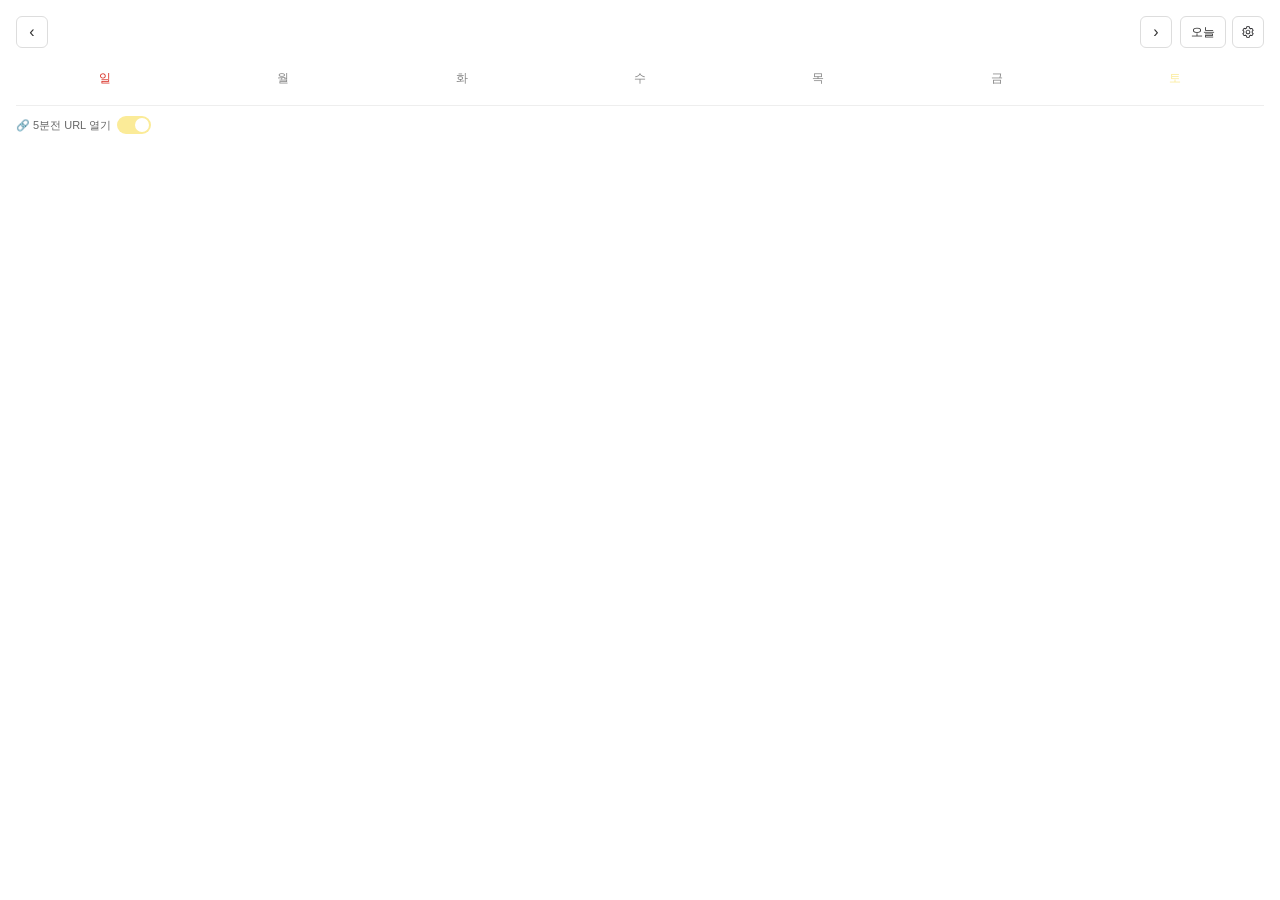
==== calendar/index.html @ 41535fd4 "메모탭 추가" ====
<!DOCTYPE html>
<html lang="ko">

<head>
  <meta charset="UTF-8">
  <meta name="viewport" content="width=device-width, initial-scale=1.0">
  <title>Calendar</title>
  <link rel="stylesheet" href="calendar.css">
</head>

<body>
  <div class="cal">
    <div class="cal__header">
      <button class="cal__btn" id="btnPrev">‹</button>
      <span class="cal__title" id="calTitle"></span>
      <button class="cal__btn" id="btnNext">›</button>
      <button class="cal__btn cal__btn--today" id="btnToday">오늘</button>
      <button class="cal__btn cal__btn--subs" id="btnSubs" title="캘린더 구독 관리">
        <img src="../assets/settings.svg" width="14" height="14">
      </button>
    </div>

    <!-- iCal 구독 관리 패널 -->
    <div class="subs-panel" id="subsPanel" style="display:none;">
      <div class="subs-panel__header">
        <span class="subs-panel__title">iCal 캘린더 구독</span>
      </div>
      <ul class="subs-list" id="subsList"></ul>
      <div class="subs-add">
        <input type="url" class="subs-add__input" id="subsUrlInput" placeholder="iCal URL (https://...)">
        <button class="subs-add__btn" id="subsAddBtn">추가</button>
      </div>
      <div class="subs-status" id="subsStatus"></div>
    </div>

    <table class="cal__table">
      <thead>
        <tr>
          <th class="sun">일</th>
          <th>월</th>
          <th>화</th>
          <th>수</th>
          <th>목</th>
          <th>금</th>
          <th class="sat">토</th>
        </tr>
      </thead>
      <tbody id="calBody"></tbody>
    </table>
  </div>

  <!-- 알림 설정 -->
  <div class="cal-settings">
    <div class="cal-settings__row">
      <span class="cal-settings__label">🔗 5분전 URL 열기</span>
      <label class="toggle">
        <input type="checkbox" id="toggleUrl" checked>
        <span class="toggle__slider"></span>
      </label>
    </div>
  </div>

  <!-- 알림 팝업 -->
  <div class="notify-popup" id="notifyPopup" style="display:none;">
    <div class="notify-popup__icon">🔔</div>
    <div class="notify-popup__body">
      <div class="notify-popup__title" id="notifyTitle"></div>
      <div class="notify-popup__time" id="notifyTime"></div>
    </div>
    <button class="notify-popup__close" id="notifyClose">확인</button>
  </div>

  <!-- 일정 패널 -->
  <div class="evt-panel" id="evtPanel" style="display:none;">
    <div class="evt-panel__header">
      <span class="evt-panel__date" id="evtPanelDate"></span>
      <button class="evt-panel__add" id="evtAddBtn" title="일정 추가">+</button>
    </div>
    <ul class="evt-list" id="evtList"></ul>
    <div class="evt-empty" id="evtEmpty">일정이 없습니다.</div>
  </div>

  <!-- 수동 일정 폼 -->
  <div class="evt-form-overlay" id="evtFormOverlay" style="display:none;">
    <div class="evt-form" id="evtForm">
      <div class="evt-form__header">
        <span class="evt-form__title" id="evtFormTitle">일정 추가</span>
        <button class="evt-form__close" id="evtFormClose">×</button>
      </div>
      <div class="evt-form__body">
        <label class="evt-form__label">이름</label>
        <input type="text" class="evt-form__input" id="evtName" placeholder="일정 이름">

        <label class="evt-form__label">일자</label>
        <input type="date" class="evt-form__input" id="evtDate">

        <label class="evt-form__label">시간</label>
        <input type="time" class="evt-form__input" id="evtTime">

        <label class="evt-form__label">메모</label>
        <textarea class="evt-form__textarea" id="evtMemo" rows="3" placeholder="메모"></textarea>

        <label class="evt-form__label">URL</label>
        <input type="url" class="evt-form__input" id="evtUrl" placeholder="https://...">
        <span class="evt-form__hint">설정한 시간에 이 URL을 자동으로 엽니다.</span>

        <div class="evt-form__notify-row">
          <span class="evt-form__label">🔔 5분 전 알림</span>
          <label class="toggle">
            <input type="checkbox" id="evtNotify" checked>
            <span class="toggle__slider"></span>
          </label>
        </div>
      </div>
      <div class="evt-form__footer">
        <button class="evt-form__btn evt-form__btn--delete" id="evtDeleteBtn" style="display:none;">삭제</button>
        <button class="evt-form__btn evt-form__btn--save" id="evtSaveBtn">저장</button>
      </div>
    </div>
  </div>

  <!-- iCal 이벤트 상세 (메모 & URL 어노테이션) -->
  <div class="evt-form-overlay" id="icalDetailOverlay" style="display:none;">
    <div class="evt-form" id="icalDetailForm">
      <div class="evt-form__header">
        <span class="evt-form__title" id="icalDetailTitle">iCal 일정</span>
        <button class="evt-form__close" id="icalDetailClose">×</button>
      </div>
      <div class="evt-form__body">
        <div class="ical-detail__info" id="icalDetailInfo"></div>

        <label class="evt-form__label">메모</label>
        <textarea class="evt-form__textarea" id="icalDetailMemo" rows="3" placeholder="메모 추가"></textarea>

        <label class="evt-form__label">URL</label>
        <input type="url" class="evt-form__input" id="icalDetailUrl" placeholder="https://...">
        <span class="evt-form__hint">설정한 시간에 이 URL을 자동으로 엽니다.</span>

        <div class="evt-form__notify-row">
          <span class="evt-form__label">🔔 5분 전 알림</span>
          <label class="toggle">
            <input type="checkbox" id="icalDetailNotify" checked>
            <span class="toggle__slider"></span>
          </label>
        </div>
      </div>
      <div class="evt-form__footer">
        <button class="evt-form__btn evt-form__btn--save" id="icalDetailSave">저장</button>
      </div>
    </div>
  </div>

  <script src="../theme.js"></script>
  <script src="icalParser.js"></script>
  <script src="calendarData.js"></script>
  <script src="calendar.js"></script>
  <script>
    window.addEventListener(`dragover`, (evt = event) => {
      evt.preventDefault();
      evt.dataTransfer.effectAllowed = `none`;
      evt.dataTransfer.dropEffect = `none`;
    }, false);

    window.addEventListener(`drop`, (evt = event) => {
      evt.preventDefault();
      evt.dataTransfer.effectAllowed = `none`;
      evt.dataTransfer.dropEffect = `none`;
    }, false)
  </script>
</body>

</html>
---- calendar/calendar.css ----
* {
  margin: 0;
  padding: 0;
  box-sizing: border-box;
}

body {
  font-family: Paperozi, -apple-system, BlinkMacSystemFont, 'Segoe UI', Roboto, sans-serif;
  font-size: 14px;
  color: var(--color-text);
  background-color: var(--color-bg);
  padding: 16px;
  height: 100vh;
}

/* ════════════ 달력 헤더 ════════════ */
.cal__header {
  display: flex;
  align-items: center;
  gap: 4px;
  margin-bottom: 16px;
}

.cal__title {
  flex: 1;
  text-align: center;
  font-size: 15px;
  font-weight: 600;
}

.cal__btn {
  border: 1px solid #ddd;
  background: #fff;
  color: #333;
  width: 32px;
  height: 32px;
  border-radius: 6px;
  font-size: 16px;
  cursor: pointer;
  display: flex;
  align-items: center;
  justify-content: center;
  transition: all 0.15s;
}

.cal__btn:hover {
  background-color: #f5f7fa;
  border-color: #bbb;
}

.cal__btn--today {
  width: auto;
  padding: 0 10px;
  font-size: 12px;
  margin-left: 4px;
}

.cal__btn--subs {
  margin-left: 2px;
}

/* ════════════ 구독 관리 패널 ════════════ */
.subs-panel {
  border: 1px solid #e0e0e0;
  border-radius: 8px;
  padding: 12px;
  margin-bottom: 16px;
  background-color: #fafafa;
}

.subs-panel__header {
  margin-bottom: 10px;
}

.subs-panel__title {
  font-size: 13px;
  font-weight: 600;
  color: #444;
}

.subs-list {
  list-style: none;
  margin-bottom: 10px;
}

.subs-empty {
  font-size: 12px;
  color: #aaa;
  text-align: center;
  padding: 8px 0;
}

.subs-item {
  display: flex;
  align-items: center;
  gap: 8px;
  padding: 6px 4px;
  border-radius: 4px;
  transition: background-color 0.15s;
}

.subs-item:hover {
  background-color: #f0f0f0;
}

.subs-item__color {
  width: 18px;
  height: 18px;
  border: none;
  border-radius: 50%;
  padding: 0;
  cursor: pointer;
  background: none;
  flex-shrink: 0;
  outline: none;
  -webkit-appearance: none;
  appearance: none;
  overflow: hidden;
}

.subs-item__color::-webkit-color-swatch-wrapper {
  padding: 0;
  border-radius: 50%;
}

.subs-item__color::-webkit-color-swatch {
  border: none;
  border-radius: 50%;
}

.subs-item__info {
  flex: 1;
  min-width: 0;
  display: flex;
  flex-direction: column;
  gap: 2px;
}

.subs-item__name {
  font-size: 13px;
  color: #333;
  overflow: hidden;
  text-overflow: ellipsis;
  white-space: nowrap;
}

.subs-item__url {
  font-size: 10px;
  color: #aaa;
  overflow: hidden;
  text-overflow: ellipsis;
  white-space: nowrap;
}

.subs-item__btn {
  width: 24px;
  height: 24px;
  border: none;
  background: none;
  color: #999;
  cursor: pointer;
  display: flex;
  align-items: center;
  justify-content: center;
  border-radius: 4px;
  flex-shrink: 0;
  transition: all 0.15s;
}

.subs-item__btn:hover {
  background-color: #e0e0e0;
  color: #555;
}

.subs-item__btn--delete {
  font-size: 16px;
  font-weight: 600;
}

.subs-item__btn--delete:hover {
  color: #d93025;
  background-color: #fce8e6;
}

.subs-add {
  display: flex;
  gap: 6px;
}

.subs-add__input {
  flex: 1;
  padding: 6px 10px;
  border: 1px solid #ddd;
  border-radius: 6px;
  font-size: 12px;
  outline: none;
  transition: border-color 0.15s;
}

.subs-add__input:focus {
  border-color: var(--color-primary);
}

.subs-add__btn {
  padding: 6px 12px;
  border: none;
  border-radius: 6px;
  background-color: var(--color-primary);
  color: #fff;
  font-size: 12px;
  font-weight: 500;
  cursor: pointer;
  white-space: nowrap;
  transition: background-color 0.15s;
}

.subs-add__btn:hover {
  background-color: var(--color-primary-hover);
}

.subs-add__btn:disabled {
  opacity: 0.6;
  cursor: not-allowed;
}

.subs-status {
  font-size: 11px;
  color: #888;
  margin-top: 6px;
  min-height: 16px;
}

.subs-status--success {
  color: #34a853;
}

.subs-status--error {
  color: #d93025;
}


/* ════════════ 달력 테이블 ════════════ */
.cal__table {
  width: 100%;
  border-collapse: collapse;
  table-layout: fixed;
}

.cal__table th {
  font-size: 12px;
  font-weight: 500;
  color: #888;
  padding: 6px 0;
  text-align: center;
}

.cal__table th.sun {
  color: #d93025;
}

.cal__table th.sat {
  color: var(--color-primary);
}

.cal__table td {
  text-align: center;
  padding: 2px;
  vertical-align: top;
  cursor: pointer;
  position: relative;
}

.cal__table td:hover {
  background-color: color-mix(in srgb, var(--color-primary) 60%, transparent);
  border-radius: 4px;
}

.cal__day {
  display: flex;
  align-items: center;
  justify-content: center;
  width: 32px;
  height: 32px;
  margin: 0 auto;
  border-radius: 50%;
  font-size: 13px;
  transition: all 0.15s;
}

.cal__day--other {
  color: #ccc;
}

.cal__day--today {
  background-color: var(--color-primary);
  color: var(--color-primary-text) !important;
  font-weight: 700;
}

.cal__day--today:hover {
  background-color: var(--color-primary);
}

.cal__day--selected:not(.cal__day--today) {
  background-color: color-mix(in srgb, var(--color-primary) 60%, transparent);
  font-weight: 600;
}

.cal__day--sun {
  color: #d93025;
}

.cal__day--sat {
  color: var(--color-primary);
}

.cal__day--other.cal__day--sun,
.cal__day--other.cal__day--sat {
  color: #ccc;
}

/* 일정 표시 점 (여러 개 나란히) */
.cal__dots {
  display: flex;
  justify-content: center;
  gap: 2px;
  margin-top: 1px;
  min-height: 6px;
}

.cal__dot {
  display: block;
  width: 5px;
  height: 5px;
  border-radius: 50%;
  flex-shrink: 0;
}


/* ════════════ 알림 설정 토글 ════════════ */
.cal-settings {
  display: flex;
  gap: 12px;
  padding: 10px 0;
  border-top: 1px solid #eee;
  margin-top: 12px;
}

.cal-settings__row {
  display: flex;
  align-items: center;
  gap: 6px;
  flex: 1;
}

.cal-settings__label {
  font-size: 11px;
  color: #666;
  white-space: nowrap;
}

/* 토글 스위치 */
.toggle {
  position: relative;
  display: inline-block;
  width: 34px;
  height: 18px;
  flex-shrink: 0;
}

.toggle input {
  opacity: 0;
  width: 0;
  height: 0;
}

.toggle__slider {
  position: absolute;
  cursor: pointer;
  top: 0;
  left: 0;
  right: 0;
  bottom: 0;
  background-color: #ccc;
  border-radius: 18px;
  transition: all 0.2s;
}

.toggle__slider::before {
  content: '';
  position: absolute;
  width: 14px;
  height: 14px;
  left: 2px;
  bottom: 2px;
  background-color: #fff;
  border-radius: 50%;
  transition: all 0.2s;
}

.toggle input:checked+.toggle__slider {
  background-color: var(--color-primary);
}

.toggle input:checked+.toggle__slider::before {
  transform: translateX(16px);
}


/* ════════════ 알림 팝업 ════════════ */
.notify-popup {
  position: fixed;
  top: 0;
  left: 0;
  right: 0;
  z-index: 200;
  display: flex;
  align-items: center;
  gap: 10px;
  padding: 12px 14px;
  background: #fff;
  border-bottom: 2px solid var(--color-primary);
  box-shadow: 0 4px 16px rgba(0, 0, 0, 0.12);
  animation: notifySlideIn 0.3s ease-out;
}

@keyframes notifySlideIn {
  from {
    transform: translateY(-100%);
    opacity: 0;
  }

  to {
    transform: translateY(0);
    opacity: 1;
  }
}

.notify-popup__icon {
  font-size: 20px;
  flex-shrink: 0;
}

.notify-popup__body {
  flex: 1;
  min-width: 0;
}

.notify-popup__title {
  font-size: 13px;
  font-weight: 600;
  color: #333;
  overflow: hidden;
  text-overflow: ellipsis;
  white-space: nowrap;
}

.notify-popup__time {
  font-size: 11px;
  color: #888;
  margin-top: 2px;
}

.notify-popup__close {
  padding: 4px 12px;
  border: 1px solid #ddd;
  background: #fff;
  color: #333;
  font-size: 12px;
  border-radius: 4px;
  cursor: pointer;
  flex-shrink: 0;
  transition: all 0.15s;
}

.notify-popup__close:hover {
  background-color: #f5f7fa;
  border-color: #bbb;
}


/* ════════════ 일정 패널 ════════════ */
.evt-panel {
  margin-top: 16px;
  border-top: 1px solid #e0e0e0;
  padding-top: 12px;
}

.evt-panel__header {
  display: flex;
  align-items: center;
  justify-content: space-between;
  margin-bottom: 10px;
}

.evt-panel__date {
  font-size: 14px;
  font-weight: 600;
  color: #333;
}

.evt-panel__add {
  width: 28px;
  height: 28px;
  border: 1px solid #ddd;
  background: #fff;
  color: var(--color-primary);
  font-size: 18px;
  font-weight: 600;
  border-radius: 6px;
  cursor: pointer;
  display: flex;
  align-items: center;
  justify-content: center;
  transition: all 0.15s;
}

.evt-panel__add:hover {
  background-color: #e8f0fe;
  border-color: var(--color-primary);
}

/* 일정 목록 */
.evt-list {
  list-style: none;
}

.evt-item {
  display: flex;
  align-items: center;
  gap: 8px;
  padding: 8px 10px;
  border-radius: 6px;
  cursor: pointer;
  transition: background-color 0.15s;
}

.evt-item:hover {
  background-color: #f5f7fa;
}

.evt-item__dot {
  width: 8px;
  height: 8px;
  border-radius: 50%;
  flex-shrink: 0;
}

.evt-item__time {
  font-size: 12px;
  color: #888;
  min-width: 36px;
  flex-shrink: 0;
}

.evt-item__name {
  font-size: 13px;
  color: #333;
  flex: 1;
  overflow: hidden;
  text-overflow: ellipsis;
  white-space: nowrap;
}

.evt-item__url-icon,
.evt-item__memo-icon {
  font-size: 11px;
  flex-shrink: 0;
}

.evt-empty {
  font-size: 13px;
  color: #aaa;
  text-align: center;
  padding: 16px 0;
}


/* ════════════ 폼 오버레이 (공통) ════════════ */
.evt-form-overlay {
  position: fixed;
  top: 0;
  left: 0;
  right: 0;
  bottom: 0;
  background-color: rgba(0, 0, 0, 0.3);
  display: flex;
  align-items: center;
  justify-content: center;
  z-index: 100;
  padding: 16px;
}

.evt-form {
  background: #fff;
  border-radius: 12px;
  width: 100%;
  max-width: 340px;
  box-shadow: 0 4px 24px rgba(0, 0, 0, 0.15);
  overflow: hidden;
  max-height: 90vh;
  overflow-y: auto;
}

.evt-form__header {
  display: flex;
  align-items: center;
  justify-content: space-between;
  padding: 14px 16px;
  border-bottom: 1px solid #eee;
}

.evt-form__title {
  font-size: 15px;
  font-weight: 600;
  color: #333;
  flex: 1;
  overflow: hidden;
  text-overflow: ellipsis;
  white-space: nowrap;
  margin-right: 8px;
}

.evt-form__close {
  width: 28px;
  height: 28px;
  border: none;
  background: none;
  font-size: 20px;
  color: #999;
  cursor: pointer;
  display: flex;
  align-items: center;
  justify-content: center;
  border-radius: 4px;
  flex-shrink: 0;
  transition: all 0.15s;
}

.evt-form__close:hover {
  background-color: #f0f0f0;
  color: #333;
}

.evt-form__body {
  padding: 16px;
  display: flex;
  flex-direction: column;
  gap: 6px;
}

.evt-form__label {
  font-size: 12px;
  font-weight: 500;
  color: #666;
  margin-top: 4px;
}

.evt-form__input,
.evt-form__textarea {
  width: 100%;
  padding: 8px 10px;
  border: 1px solid #ddd;
  border-radius: 6px;
  font-size: 13px;
  color: #333;
  font-family: inherit;
  transition: border-color 0.15s;
  outline: none;
}

.evt-form__input:focus,
.evt-form__textarea:focus {
  border-color: var(--color-primary);
}

.evt-form__textarea {
  resize: vertical;
  min-height: 60px;
}

.evt-form__hint {
  font-size: 11px;
  color: #aaa;
  margin-top: -2px;
}

.evt-form__notify-row {
  display: flex;
  align-items: center;
  justify-content: space-between;
  margin-top: 6px;
}

.evt-form__footer {
  display: flex;
  align-items: center;
  justify-content: flex-end;
  gap: 8px;
  padding: 12px 16px;
  border-top: 1px solid #eee;
}

.evt-form__btn {
  padding: 8px 16px;
  border: none;
  border-radius: 6px;
  font-size: 13px;
  font-weight: 500;
  cursor: pointer;
  transition: all 0.15s;
  display: inline-flex;
  align-items: center;
  justify-content: center;
}

.evt-form__btn--save {
  background-color: var(--color-primary);
  color: #fff;
}

.evt-form__btn--save:hover {
  background-color: var(--color-primary-hover);
}

.evt-form__btn--delete {
  background-color: #fff;
  color: #d93025;
  border: 1px solid #d93025;
  margin-right: auto;
}

.evt-form__btn--delete:hover {
  background-color: #fce8e6;
}


/* ════════════ iCal 상세 정보 ════════════ */
.ical-detail__info {
  background-color: #f8f9fa;
  border-radius: 8px;
  padding: 10px 12px;
  margin-bottom: 4px;
}

.ical-detail__row {
  display: flex;
  gap: 8px;
  padding: 3px 0;
  font-size: 12px;
  color: #555;
  line-height: 1.5;
}

.ical-detail__label {
  color: #888;
  min-width: 40px;
  flex-shrink: 0;
  font-weight: 500;
}

.ical-detail__cal {
  display: inline-flex;
  align-items: center;
  gap: 4px;
}

.ical-detail__cal-dot {
  width: 8px;
  height: 8px;
  border-radius: 50%;
  display: inline-block;
}
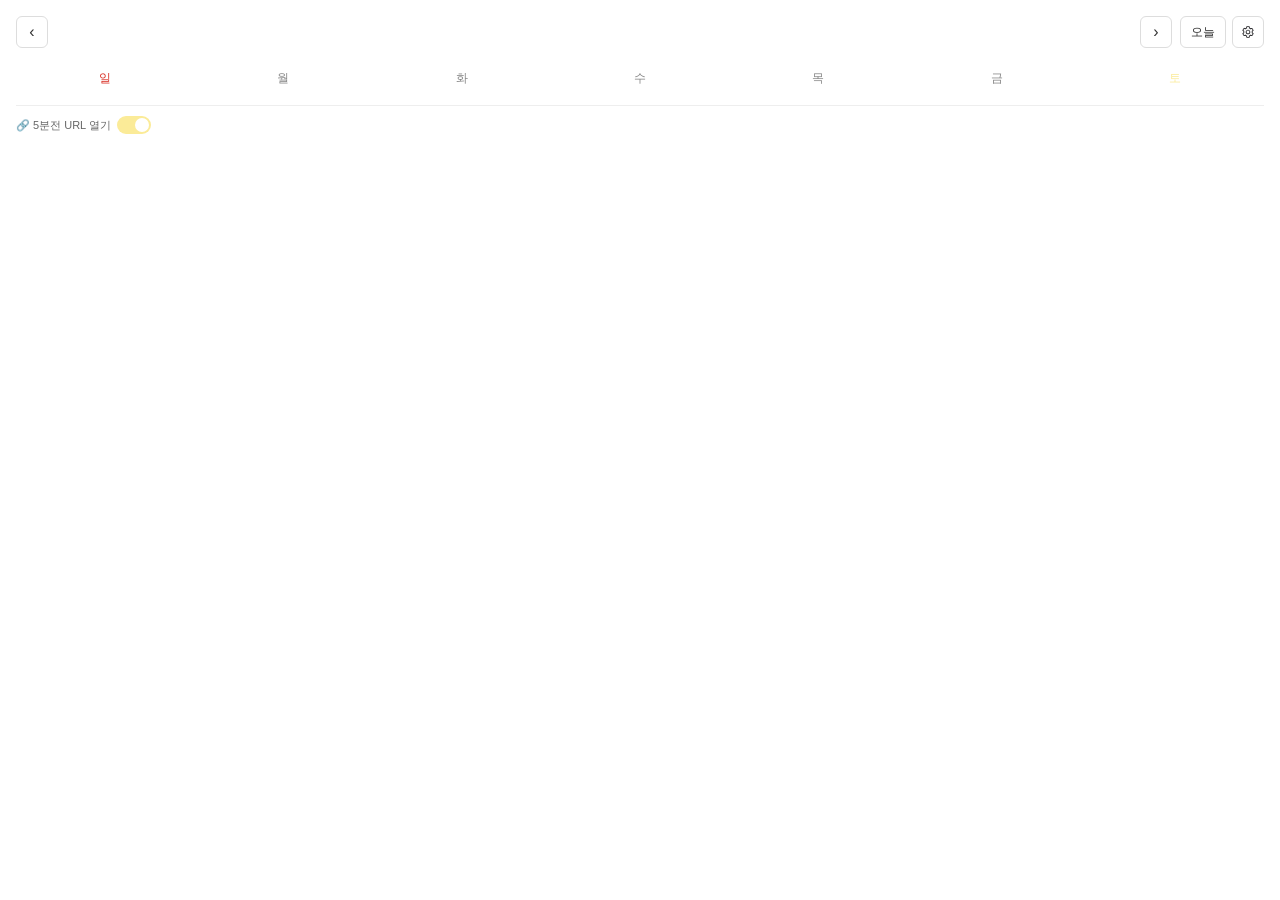
==== commit 5f7ac336: "버그제거" ====
--- a/calendar/index.html
+++ b/calendar/index.html
@@ -58,16 +58,6 @@
         <span class="toggle__slider"></span>
       </label>
     </div>
-  </div>
-
-  <!-- 알림 팝업 -->
-  <div class="notify-popup" id="notifyPopup" style="display:none;">
-    <div class="notify-popup__icon">🔔</div>
-    <div class="notify-popup__body">
-      <div class="notify-popup__title" id="notifyTitle"></div>
-      <div class="notify-popup__time" id="notifyTime"></div>
-    </div>
-    <button class="notify-popup__close" id="notifyClose">확인</button>
   </div>
 
   <!-- 일정 패널 -->
@@ -154,19 +144,7 @@
   <script src="icalParser.js"></script>
   <script src="calendarData.js"></script>
   <script src="calendar.js"></script>
-  <script>
-    window.addEventListener(`dragover`, (evt = event) => {
-      evt.preventDefault();
-      evt.dataTransfer.effectAllowed = `none`;
-      evt.dataTransfer.dropEffect = `none`;
-    }, false);
-
-    window.addEventListener(`drop`, (evt = event) => {
-      evt.preventDefault();
-      evt.dataTransfer.effectAllowed = `none`;
-      evt.dataTransfer.dropEffect = `none`;
-    }, false)
-  </script>
+  <script src="../nodrop.js"></script>
 </body>
 
 </html>
--- a/calendar/calendar.css
+++ b/calendar/calendar.css
@@ -11,6 +11,22 @@
   background-color: var(--color-bg);
   padding: 16px;
   height: 100vh;
+}
+
+/* 스크롤바 전체 */
+::-webkit-scrollbar {
+  width: 8px;
+}
+
+/* 스크롤바 배경 */
+::-webkit-scrollbar-track {
+  background: var(--color-bg);
+}
+
+/* 스크롤바 막대 */
+::-webkit-scrollbar-thumb {
+  background: var(--color-primary);
+  border-radius: 4px;
 }
 
 /* ════════════ 달력 헤더 ════════════ */
@@ -66,6 +82,9 @@
   padding: 12px;
   margin-bottom: 16px;
   background-color: #fafafa;
+  position: absolute;
+  width: 90%;
+  z-index: 99;
 }
 
 .subs-panel__header {
@@ -292,14 +311,11 @@
 }
 
 .cal__day--today {
-  background-color: var(--color-primary);
-  color: var(--color-primary-text) !important;
+  background-color: var(--color-primary-text);
+  color: var(--color-primary) !important;
   font-weight: 700;
 }
 
-.cal__day--today:hover {
-  background-color: var(--color-primary);
-}
 
 .cal__day--selected:not(.cal__day--today) {
   background-color: color-mix(in srgb, var(--color-primary) 60%, transparent);
@@ -407,78 +423,6 @@
 }
 
 
-/* ════════════ 알림 팝업 ════════════ */
-.notify-popup {
-  position: fixed;
-  top: 0;
-  left: 0;
-  right: 0;
-  z-index: 200;
-  display: flex;
-  align-items: center;
-  gap: 10px;
-  padding: 12px 14px;
-  background: #fff;
-  border-bottom: 2px solid var(--color-primary);
-  box-shadow: 0 4px 16px rgba(0, 0, 0, 0.12);
-  animation: notifySlideIn 0.3s ease-out;
-}
-
-@keyframes notifySlideIn {
-  from {
-    transform: translateY(-100%);
-    opacity: 0;
-  }
-
-  to {
-    transform: translateY(0);
-    opacity: 1;
-  }
-}
-
-.notify-popup__icon {
-  font-size: 20px;
-  flex-shrink: 0;
-}
-
-.notify-popup__body {
-  flex: 1;
-  min-width: 0;
-}
-
-.notify-popup__title {
-  font-size: 13px;
-  font-weight: 600;
-  color: #333;
-  overflow: hidden;
-  text-overflow: ellipsis;
-  white-space: nowrap;
-}
-
-.notify-popup__time {
-  font-size: 11px;
-  color: #888;
-  margin-top: 2px;
-}
-
-.notify-popup__close {
-  padding: 4px 12px;
-  border: 1px solid #ddd;
-  background: #fff;
-  color: #333;
-  font-size: 12px;
-  border-radius: 4px;
-  cursor: pointer;
-  flex-shrink: 0;
-  transition: all 0.15s;
-}
-
-.notify-popup__close:hover {
-  background-color: #f5f7fa;
-  border-color: #bbb;
-}
-
-
 /* ════════════ 일정 패널 ════════════ */
 .evt-panel {
   margin-top: 16px;
@@ -523,6 +467,8 @@
 /* 일정 목록 */
 .evt-list {
   list-style: none;
+  height: calc(100vh - 415px);
+  overflow: auto;
 }
 
 .evt-item {
@@ -553,10 +499,35 @@
   flex-shrink: 0;
 }
 
+.evt-item__body {
+  flex: 1;
+  min-width: 0;
+  display: flex;
+  flex-direction: column;
+  gap: 2px;
+}
+
+.evt-item__name-row {
+  display: flex;
+  align-items: center;
+  gap: 4px;
+  min-width: 0;
+}
+
 .evt-item__name {
-  font-size: 13px;
-  color: #333;
+  font-size: 16px;
+  font-weight: 600;
+  color: var(--color-text);
   flex: 1;
+  overflow: hidden;
+  text-overflow: ellipsis;
+  white-space: nowrap;
+}
+
+.evt-item__memo {
+  font-size: 12px;
+  color: var(--color-text);
+  opacity: 0.4;
   overflow: hidden;
   text-overflow: ellipsis;
   white-space: nowrap;
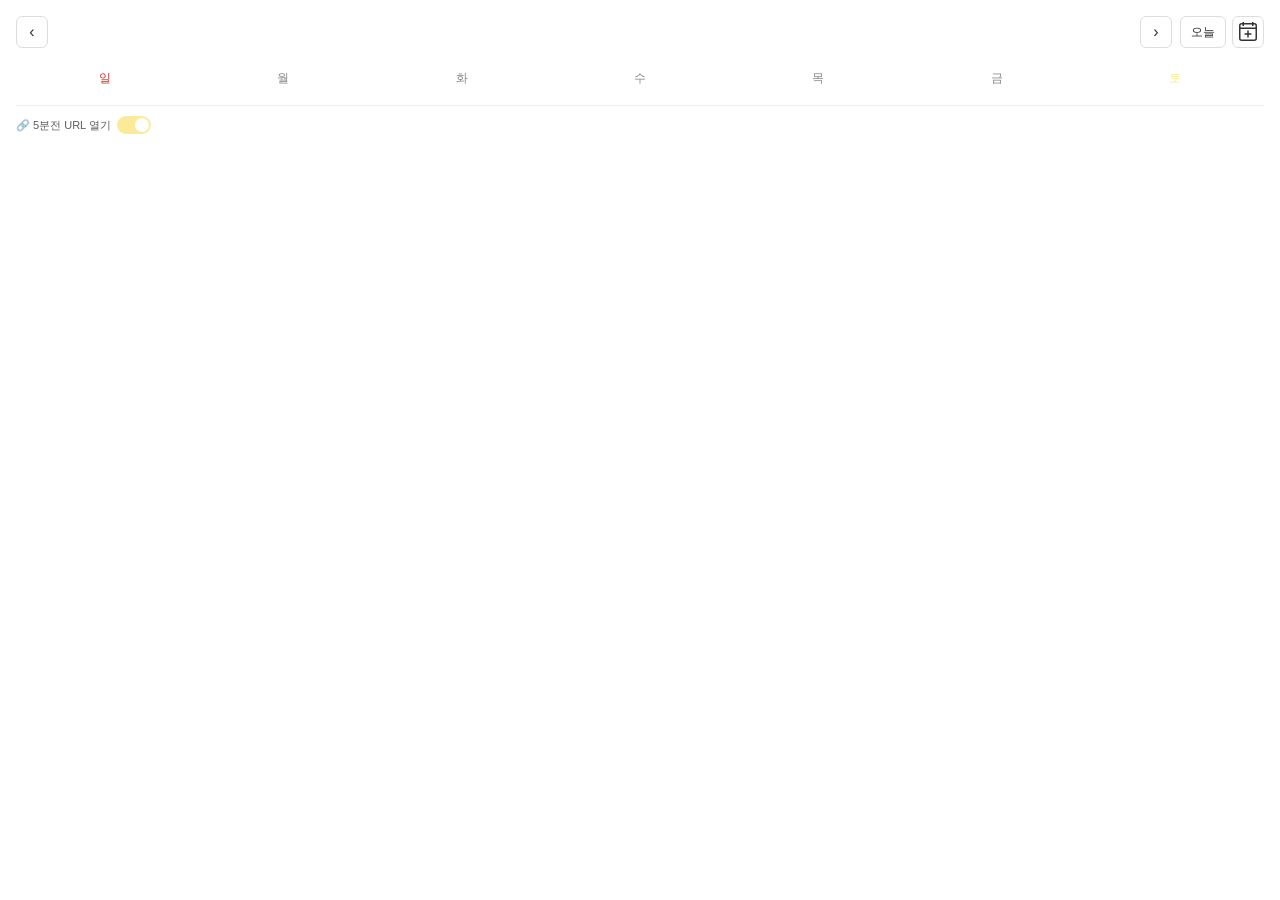
==== commit a2ba043a: "timePicker, datePicker" ====
--- a/calendar/index.html
+++ b/calendar/index.html
@@ -16,7 +16,12 @@
       <button class="cal__btn" id="btnNext">›</button>
       <button class="cal__btn cal__btn--today" id="btnToday">오늘</button>
       <button class="cal__btn cal__btn--subs" id="btnSubs" title="캘린더 구독 관리">
-        <img src="../assets/settings.svg" width="14" height="14">
+        <svg width="24" height="24" fill="none" xmlns="http://www.w3.org/2000/svg">
+          <path fill-rule="evenodd" clip-rule="evenodd"
+            d="M17.5 3h.75A2.755 2.755 0 0 1 21 5.75v12.5A2.755 2.755 0 0 1 18.25 21H5.75A2.755 2.755 0 0 1 3 18.25V5.75A2.755 2.755 0 0 1 5.75 3h.75V2H8v1h8V2h1.5v1Zm-11 1.5h-.75c-.69 0-1.25.56-1.25 1.25v1.745h15V5.75c0-.69-.56-1.25-1.25-1.25h-.75V6H16V4.5H8V6H6.5V4.5Zm-.75 15h12.5c.69 0 1.25-.56 1.25-1.25V8.995h-15v9.255c0 .69.56 1.25 1.25 1.25Zm5.5-9h1.5v2.75h2.75v1.5h-2.75v2.75h-1.5v-2.75H8.5v-1.5h2.75V10.5Z"
+            fill="currentColor" />
+        </svg>
+        <!-- <img src="../assets/settings.svg" width="14" height="14"> -->
       </button>
     </div>
 
@@ -82,17 +87,87 @@
         <input type="text" class="evt-form__input" id="evtName" placeholder="일정 이름">
 
         <label class="evt-form__label">일자</label>
-        <input type="date" class="evt-form__input" id="evtDate">
+        <div class="dp" id="dp">
+          <div class="dp__field">
+            <input type="text" class="evt-form__input dp__input" id="evtDate" placeholder="YYYY-MM-DD"
+              autocomplete="off" maxlength="10">
+            <button class="dp__toggle" id="dpToggle" type="button" tabindex="-1">
+              <svg width="15" height="15" viewBox="0 0 24 24" fill="none" stroke="currentColor" stroke-width="2"
+                stroke-linecap="round" stroke-linejoin="round">
+                <rect x="3" y="4" width="18" height="18" rx="2" ry="2" />
+                <line x1="16" y1="2" x2="16" y2="6" />
+                <line x1="8" y1="2" x2="8" y2="6" />
+                <line x1="3" y1="10" x2="21" y2="10" />
+              </svg>
+            </button>
+          </div>
+          <div class="dp__panel" id="dpPanel">
+            <div class="dp__nav">
+              <button class="dp__nav-btn" id="dpPrev" type="button">‹</button>
+              <span class="dp__nav-title" id="dpNavTitle"></span>
+              <button class="dp__nav-btn" id="dpNext" type="button">›</button>
+            </div>
+            <div class="dp__weekdays">
+              <span class="dp__wk dp__wk--sun">일</span>
+              <span class="dp__wk">월</span>
+              <span class="dp__wk">화</span>
+              <span class="dp__wk">수</span>
+              <span class="dp__wk">목</span>
+              <span class="dp__wk">금</span>
+              <span class="dp__wk dp__wk--sat">토</span>
+            </div>
+            <div class="dp__grid" id="dpGrid"></div>
+            <div class="dp__foot">
+              <button class="dp__foot-btn dp__foot-btn--today" id="dpToday" type="button">오늘</button>
+              <button class="dp__foot-btn dp__foot-btn--clr" id="dpClr" type="button">초기화</button>
+            </div>
+          </div>
+        </div>
 
         <label class="evt-form__label">시간</label>
-        <input type="time" class="evt-form__input" id="evtTime">
+        <div class="tp" id="tp">
+          <div class="tp__field">
+            <input type="text" class="evt-form__input tp__input" id="evtTime" placeholder="HH:MM" autocomplete="off"
+              inputmode="numeric" maxlength="5">
+            <button class="tp__toggle" id="tpToggle" type="button" tabindex="-1">
+              <svg width="15" height="15" viewBox="0 0 24 24" fill="none" stroke="currentColor" stroke-width="2"
+                stroke-linecap="round" stroke-linejoin="round">
+                <circle cx="12" cy="12" r="10" />
+                <polyline points="12 6 12 12 16 14" />
+              </svg>
+            </button>
+          </div>
+          <div class="tp__panel" id="tpPanel">
+            <div class="tp__row">
+              <div class="tp__col" id="tpHrCol">
+                <button class="tp__arr" id="tpHrUp" type="button">▲</button>
+                <input class="tp__num" id="tpHr" type="text" maxlength="2" inputmode="numeric">
+                <button class="tp__arr" id="tpHrDn" type="button">▼</button>
+              </div>
+              <div class="tp__colon">:</div>
+              <div class="tp__col" id="tpMiCol">
+                <button class="tp__arr" id="tpMiUp" type="button">▲</button>
+                <input class="tp__num" id="tpMi" type="text" maxlength="2" inputmode="numeric">
+                <button class="tp__arr" id="tpMiDn" type="button">▼</button>
+              </div>
+              <div class="tp__ampm">
+                <button class="tp__ap" id="tpAm" type="button">AM</button>
+                <button class="tp__ap" id="tpPm" type="button">PM</button>
+              </div>
+            </div>
+            <div class="tp__foot">
+              <button class="tp__foot-btn tp__foot-btn--now" id="tpNow" type="button">현재시각</button>
+              <button class="tp__foot-btn tp__foot-btn--clr" id="tpClr" type="button">초기화</button>
+            </div>
+          </div>
+        </div>
 
         <label class="evt-form__label">메모</label>
         <textarea class="evt-form__textarea" id="evtMemo" rows="3" placeholder="메모"></textarea>
 
         <label class="evt-form__label">URL</label>
         <input type="url" class="evt-form__input" id="evtUrl" placeholder="https://...">
-        <span class="evt-form__hint">설정한 시간에 이 URL을 자동으로 엽니다.</span>
+        <span class="evt-form__hint">5분 전에 이 URL을 자동으로 엽니다.</span>
 
         <div class="evt-form__notify-row">
           <span class="evt-form__label">🔔 5분 전 알림</span>
@@ -124,7 +199,7 @@
 
         <label class="evt-form__label">URL</label>
         <input type="url" class="evt-form__input" id="icalDetailUrl" placeholder="https://...">
-        <span class="evt-form__hint">설정한 시간에 이 URL을 자동으로 엽니다.</span>
+        <span class="evt-form__hint">5분 전에 해당 URL을 자동으로 엽니다.</span>
 
         <div class="evt-form__notify-row">
           <span class="evt-form__label">🔔 5분 전 알림</span>
--- a/calendar/calendar.css
+++ b/calendar/calendar.css
@@ -11,6 +11,11 @@
   background-color: var(--color-bg);
   padding: 16px;
   height: 100vh;
+}
+
+input {
+  background-color: var(--color-bg);
+  color: var(--color-text);
 }
 
 /* 스크롤바 전체 */
@@ -46,8 +51,8 @@
 
 .cal__btn {
   border: 1px solid #ddd;
-  background: #fff;
-  color: #333;
+  background: var(--color-bg);
+  color: var(--color-text);
   width: 32px;
   height: 32px;
   border-radius: 6px;
@@ -60,8 +65,9 @@
 }
 
 .cal__btn:hover {
-  background-color: #f5f7fa;
-  border-color: #bbb;
+  background-color: color-mix(in srgb, var(--color-primary) 30%, transparent);
+  border-color: var(--color-primary);
+  color: var(--color-primary);
 }
 
 .cal__btn--today {
@@ -77,11 +83,11 @@
 
 /* ════════════ 구독 관리 패널 ════════════ */
 .subs-panel {
-  border: 1px solid #e0e0e0;
+  border: color-mix(in srgb, var(--color-text) 50%, transparent);
   border-radius: 8px;
   padding: 12px;
   margin-bottom: 16px;
-  background-color: #fafafa;
+  background-color: color-mix(in srgb, var(--color-text) 6%, var(--color-bg));
   position: absolute;
   width: 90%;
   z-index: 99;
@@ -94,7 +100,7 @@
 .subs-panel__title {
   font-size: 13px;
   font-weight: 600;
-  color: #444;
+  color: color-mix(in srgb, var(--color-text) 80%, transparent);
 }
 
 .subs-list {
@@ -104,7 +110,8 @@
 
 .subs-empty {
   font-size: 12px;
-  color: #aaa;
+  color: color-mix(in srgb, var(--color-text) 50%, transparent);
+  ;
   text-align: center;
   padding: 8px 0;
 }
@@ -119,7 +126,7 @@
 }
 
 .subs-item:hover {
-  background-color: #f0f0f0;
+  background-color: color-mix(in srgb, var(--color-primary) 20%, transparent);
 }
 
 .subs-item__color {
@@ -157,7 +164,7 @@
 
 .subs-item__name {
   font-size: 13px;
-  color: #333;
+  color: color-mix(in srgb, var(--color-text) 80%, transparent);
   overflow: hidden;
   text-overflow: ellipsis;
   white-space: nowrap;
@@ -198,7 +205,7 @@
 
 .subs-item__btn--delete:hover {
   color: #d93025;
-  background-color: #fce8e6;
+  background-color: color-mix(in srgb, #d93025 20%, transparent);
 }
 
 .subs-add {
@@ -211,6 +218,7 @@
   padding: 6px 10px;
   border: 1px solid #ddd;
   border-radius: 6px;
+  background: inherit;
   font-size: 12px;
   outline: none;
   transition: border-color 0.15s;
@@ -225,7 +233,7 @@
   border: none;
   border-radius: 6px;
   background-color: var(--color-primary);
-  color: #fff;
+  color: var(--color-primary-text);
   font-size: 12px;
   font-weight: 500;
   cursor: pointer;
@@ -371,7 +379,7 @@
 
 .cal-settings__label {
   font-size: 11px;
-  color: #666;
+  color: color-mix(in srgb, var(--color-text) 80%, transparent);
   white-space: nowrap;
 }
 
@@ -440,15 +448,15 @@
 .evt-panel__date {
   font-size: 14px;
   font-weight: 600;
-  color: #333;
+  color: var(--color-text);
 }
 
 .evt-panel__add {
   width: 28px;
   height: 28px;
-  border: 1px solid #ddd;
-  background: #fff;
-  color: var(--color-primary);
+  border: none;
+  background: var(--color-primary);
+  color: var(--color-primary-text);
   font-size: 18px;
   font-weight: 600;
   border-radius: 6px;
@@ -460,8 +468,7 @@
 }
 
 .evt-panel__add:hover {
-  background-color: #e8f0fe;
-  border-color: var(--color-primary);
+  background-color: var(--color-primary-hover);
 }
 
 /* 일정 목록 */
@@ -482,7 +489,7 @@
 }
 
 .evt-item:hover {
-  background-color: #f5f7fa;
+  background-color: color-mix(in srgb, var(--color-primary) 20%, transparent);
 }
 
 .evt-item__dot {
@@ -519,6 +526,15 @@
   font-weight: 600;
   color: var(--color-text);
   flex: 1;
+  overflow: hidden;
+  text-overflow: ellipsis;
+  white-space: nowrap;
+}
+
+.evt-item__desc {
+  font-size: 12px;
+  color: var(--color-text);
+  opacity: 0.55;
   overflow: hidden;
   text-overflow: ellipsis;
   white-space: nowrap;
@@ -563,7 +579,7 @@
 }
 
 .evt-form {
-  background: #fff;
+  background: var(--color-bg);
   border-radius: 12px;
   width: 100%;
   max-width: 340px;
@@ -571,6 +587,7 @@
   overflow: hidden;
   max-height: 90vh;
   overflow-y: auto;
+  color: var(--color-text);
 }
 
 .evt-form__header {
@@ -584,7 +601,7 @@
 .evt-form__title {
   font-size: 15px;
   font-weight: 600;
-  color: #333;
+  color: inherit;
   flex: 1;
   overflow: hidden;
   text-overflow: ellipsis;
@@ -623,7 +640,7 @@
 .evt-form__label {
   font-size: 12px;
   font-weight: 500;
-  color: #666;
+  color: color-mix(in srgb, var(--color-text) 80%, transparent);
   margin-top: 4px;
 }
 
@@ -634,10 +651,11 @@
   border: 1px solid #ddd;
   border-radius: 6px;
   font-size: 13px;
-  color: #333;
+  color: inherit;
   font-family: inherit;
   transition: border-color 0.15s;
   outline: none;
+  background-color: inherit;
 }
 
 .evt-form__input:focus,
@@ -652,7 +670,7 @@
 
 .evt-form__hint {
   font-size: 11px;
-  color: #aaa;
+  color: color-mix(in srgb, var(--color-text) 60%, transparent);
   margin-top: -2px;
 }
 
@@ -687,7 +705,7 @@
 
 .evt-form__btn--save {
   background-color: var(--color-primary);
-  color: #fff;
+  color: var(--color-primary-text);
 }
 
 .evt-form__btn--save:hover {
@@ -695,20 +713,21 @@
 }
 
 .evt-form__btn--delete {
-  background-color: #fff;
+  background-color: transparent;
   color: #d93025;
   border: 1px solid #d93025;
   margin-right: auto;
 }
 
 .evt-form__btn--delete:hover {
-  background-color: #fce8e6;
+  background-color: color-mix(in srgb, #d93025 20%, transparent);
+
 }
 
 
 /* ════════════ iCal 상세 정보 ════════════ */
 .ical-detail__info {
-  background-color: #f8f9fa;
+  background-color: color-mix(in srgb, var(--color-text) 10%, transparent);
   border-radius: 8px;
   padding: 10px 12px;
   margin-bottom: 4px;
@@ -719,12 +738,12 @@
   gap: 8px;
   padding: 3px 0;
   font-size: 12px;
-  color: #555;
+  color: var(--color-text);
   line-height: 1.5;
 }
 
 .ical-detail__label {
-  color: #888;
+  color: color-mix(in srgb, var(--color-text) 70%, transparent);
   min-width: 40px;
   flex-shrink: 0;
   font-weight: 500;
@@ -741,4 +760,411 @@
   height: 8px;
   border-radius: 50%;
   display: inline-block;
+}
+
+
+/* ════════════ 시간 선택기 (12h Time Picker) ════════════ */
+.tp {
+  position: relative;
+}
+
+.tp__field {
+  display: flex;
+  align-items: center;
+  position: relative;
+}
+
+.tp__input {
+  padding-right: 34px !important;
+}
+
+.tp__toggle {
+  position: absolute;
+  right: 8px;
+  background: none;
+  border: none;
+  padding: 0;
+  cursor: pointer;
+  color: #aaa;
+  display: flex;
+  align-items: center;
+  line-height: 1;
+  transition: color 0.15s;
+}
+
+.tp__toggle:hover {
+  color: var(--color-primary);
+}
+
+.tp__panel {
+  display: none;
+  position: absolute;
+  top: calc(100% + 4px);
+  left: 0;
+  right: 0;
+  z-index: 200;
+  border: 1px solid color-mix(in srgb, var(--color-text) 15%, transparent);
+  border-radius: 10px;
+  padding: 14px 12px 10px;
+  background: var(--color-bg);
+  box-shadow: 0 4px 16px rgba(0, 0, 0, 0.12);
+}
+
+.tp__panel.tp__panel--open {
+  display: block;
+}
+
+.tp__ptitle {
+  font-size: 12px;
+  font-weight: 600;
+  color: color-mix(in srgb, var(--color-text) 65%, transparent);
+  margin-bottom: 10px;
+}
+
+.tp__row {
+  display: flex;
+  align-items: center;
+  justify-content: center;
+  gap: 6px;
+}
+
+.tp__col {
+  display: flex;
+  flex-direction: column;
+  align-items: center;
+  gap: 3px;
+}
+
+.tp__arr {
+  width: 64px;
+  height: 20px;
+  background: none;
+  border: none;
+  cursor: pointer;
+  color: color-mix(in srgb, var(--color-text) 45%, transparent);
+  font-size: 10px;
+  line-height: 1;
+  border-radius: 4px;
+  opacity: 0;
+  pointer-events: none;
+  transition: all 0.15s;
+  user-select: none;
+  display: flex;
+  align-items: center;
+  justify-content: center;
+}
+
+.tp__arr:hover {
+  background: color-mix(in srgb, var(--color-primary) 15%, transparent);
+  color: var(--color-primary);
+}
+
+.tp__col--focus .tp__arr {
+  opacity: 1;
+  pointer-events: auto;
+}
+
+.tp__num {
+  width: 64px;
+  height: 68px;
+  background: color-mix(in srgb, var(--color-text) 6%, var(--color-bg));
+  border: 2px solid transparent;
+  border-radius: 8px;
+  font-size: 40px;
+  font-weight: 400;
+  text-align: center;
+  color: var(--color-text);
+  cursor: text;
+  transition: all 0.15s;
+  outline: none;
+  padding: 0;
+  caret-color: transparent;
+  font-family: inherit;
+}
+
+.tp__num:focus,
+.tp__col--focus .tp__num {
+  border-color: var(--color-primary);
+  color: var(--color-primary);
+  background: color-mix(in srgb, var(--color-primary) 5%, var(--color-bg));
+}
+
+.tp__colon {
+  font-size: 32px;
+  font-weight: 500;
+  color: var(--color-text);
+  line-height: 1;
+  padding-bottom: 4px;
+}
+
+.tp__ampm {
+  display: flex;
+  flex-direction: column;
+  gap: 4px;
+  margin-left: 4px;
+}
+
+.tp__ap {
+  width: 44px;
+  height: 32px;
+  border: 1px solid color-mix(in srgb, var(--color-text) 18%, transparent);
+  background: none;
+  border-radius: 6px;
+  font-size: 11px;
+  font-weight: 600;
+  cursor: pointer;
+  color: color-mix(in srgb, var(--color-text) 50%, transparent);
+  transition: all 0.15s;
+}
+
+.tp__ap:hover {
+  background: color-mix(in srgb, var(--color-primary) 8%, transparent);
+  border-color: var(--color-primary);
+}
+
+.tp__ap.tp__ap--on {
+  background: color-mix(in srgb, var(--color-primary) 12%, var(--color-bg));
+  border-color: var(--color-primary);
+  color: var(--color-primary);
+  font-weight: 700;
+}
+
+.tp__foot {
+  display: flex;
+  justify-content: space-between;
+  align-items: center;
+  margin-top: 10px;
+  padding-top: 8px;
+  border-top: 1px solid color-mix(in srgb, var(--color-text) 10%, transparent);
+}
+
+.tp__foot-btn {
+  background: none;
+  border: none;
+  font-size: 13px;
+  font-weight: 500;
+  cursor: pointer;
+  padding: 4px 8px;
+  border-radius: 4px;
+  transition: all 0.15s;
+}
+
+.tp__foot-btn--now {
+  color: var(--color-primary);
+}
+
+.tp__foot-btn--now:hover {
+  background: color-mix(in srgb, var(--color-primary) 10%, transparent);
+}
+
+.tp__foot-btn--clr {
+  color: color-mix(in srgb, var(--color-text) 50%, transparent);
+}
+
+.tp__foot-btn--clr:hover {
+  background: color-mix(in srgb, var(--color-text) 8%, transparent);
+}
+
+
+/* ════════════ 날짜 선택기 (Date Picker) ════════════ */
+.dp {
+  position: relative;
+}
+
+.dp__field {
+  display: flex;
+  align-items: center;
+  position: relative;
+}
+
+.dp__input {
+  padding-right: 34px !important;
+}
+
+.dp__toggle {
+  position: absolute;
+  right: 8px;
+  background: none;
+  border: none;
+  padding: 0;
+  cursor: pointer;
+  color: #aaa;
+  display: flex;
+  align-items: center;
+  line-height: 1;
+  transition: color 0.15s;
+}
+
+.dp__toggle:hover {
+  color: var(--color-primary);
+}
+
+.dp__panel {
+  display: none;
+  position: absolute;
+  top: calc(100% + 4px);
+  left: 0;
+  right: 0;
+  z-index: 200;
+  border: 1px solid color-mix(in srgb, var(--color-text) 15%, transparent);
+  border-radius: 8px;
+  padding: 10px 8px 6px;
+  background: var(--color-bg);
+  box-shadow: 0 4px 16px rgba(0, 0, 0, 0.12);
+}
+
+.dp__panel.dp__panel--open {
+  display: block;
+}
+
+/* 네비게이션 (‹ 2026년 3월 ›) */
+.dp__nav {
+  display: flex;
+  align-items: center;
+  justify-content: space-between;
+  margin-bottom: 4px;
+}
+
+.dp__nav-btn {
+  width: 24px;
+  height: 24px;
+  background: none;
+  border: 1px solid color-mix(in srgb, var(--color-text) 15%, transparent);
+  border-radius: 4px;
+  font-size: 16px;
+  cursor: pointer;
+  color: color-mix(in srgb, var(--color-text) 60%, transparent);
+  display: flex;
+  align-items: center;
+  justify-content: center;
+  transition: all 0.15s;
+}
+
+.dp__nav-btn:hover {
+  background: color-mix(in srgb, var(--color-primary) 15%, transparent);
+  border-color: var(--color-primary);
+  color: var(--color-primary);
+}
+
+.dp__nav-title {
+  font-size: 13px;
+  font-weight: 600;
+  color: var(--color-text);
+}
+
+/* 요일 헤더 */
+.dp__weekdays {
+  display: grid;
+  grid-template-columns: repeat(7, 1fr);
+  text-align: center;
+  margin-bottom: 1px;
+}
+
+.dp__wk {
+  font-size: 11px;
+  font-weight: 500;
+  color: color-mix(in srgb, var(--color-text) 45%, transparent);
+  padding: 1px 0;
+}
+
+.dp__wk--sun {
+  color: #d93025;
+}
+
+.dp__wk--sat {
+  color: var(--color-primary);
+}
+
+/* 날짜 그리드 */
+.dp__grid {
+  display: grid;
+  grid-template-columns: repeat(7, 1fr);
+  gap: 1px;
+}
+
+.dp__cell {
+  display: flex;
+  align-items: center;
+  justify-content: center;
+  width: 100%;
+  aspect-ratio: 1;
+  border: none;
+  background: none;
+  border-radius: 50%;
+  font-size: 12px;
+  cursor: pointer;
+  color: var(--color-text);
+  transition: all 0.15s;
+  padding: 0;
+  font-family: inherit;
+}
+
+.dp__cell:hover {
+  background: color-mix(in srgb, var(--color-primary) 20%, transparent);
+}
+
+.dp__cell--other {
+  color: color-mix(in srgb, var(--color-text) 25%, transparent);
+}
+
+.dp__cell--sun {
+  color: #d93025;
+}
+
+.dp__cell--sat {
+  color: var(--color-primary);
+}
+
+.dp__cell--other.dp__cell--sun,
+.dp__cell--other.dp__cell--sat {
+  color: color-mix(in srgb, var(--color-text) 25%, transparent);
+}
+
+.dp__cell--today {
+  background: var(--color-primary-text);
+  color: var(--color-primary) !important;
+  font-weight: 700;
+}
+
+.dp__cell--selected {
+  background: var(--color-primary) !important;
+  color: var(--color-primary-text) !important;
+  font-weight: 600;
+}
+
+/* 하단 버튼 */
+.dp__foot {
+  display: flex;
+  justify-content: space-between;
+  align-items: center;
+  margin-top: 2px;
+  padding-top: 4px;
+  border-top: 1px solid color-mix(in srgb, var(--color-text) 10%, transparent);
+}
+
+.dp__foot-btn {
+  background: none;
+  border: none;
+  font-size: 13px;
+  font-weight: 500;
+  cursor: pointer;
+  padding: 3px 6px;
+  border-radius: 4px;
+  transition: all 0.15s;
+}
+
+.dp__foot-btn--today {
+  color: var(--color-primary);
+}
+
+.dp__foot-btn--today:hover {
+  background: color-mix(in srgb, var(--color-primary) 10%, transparent);
+}
+
+.dp__foot-btn--clr {
+  color: color-mix(in srgb, var(--color-text) 50%, transparent);
+}
+
+.dp__foot-btn--clr:hover {
+  background: color-mix(in srgb, var(--color-text) 8%, transparent);
 }
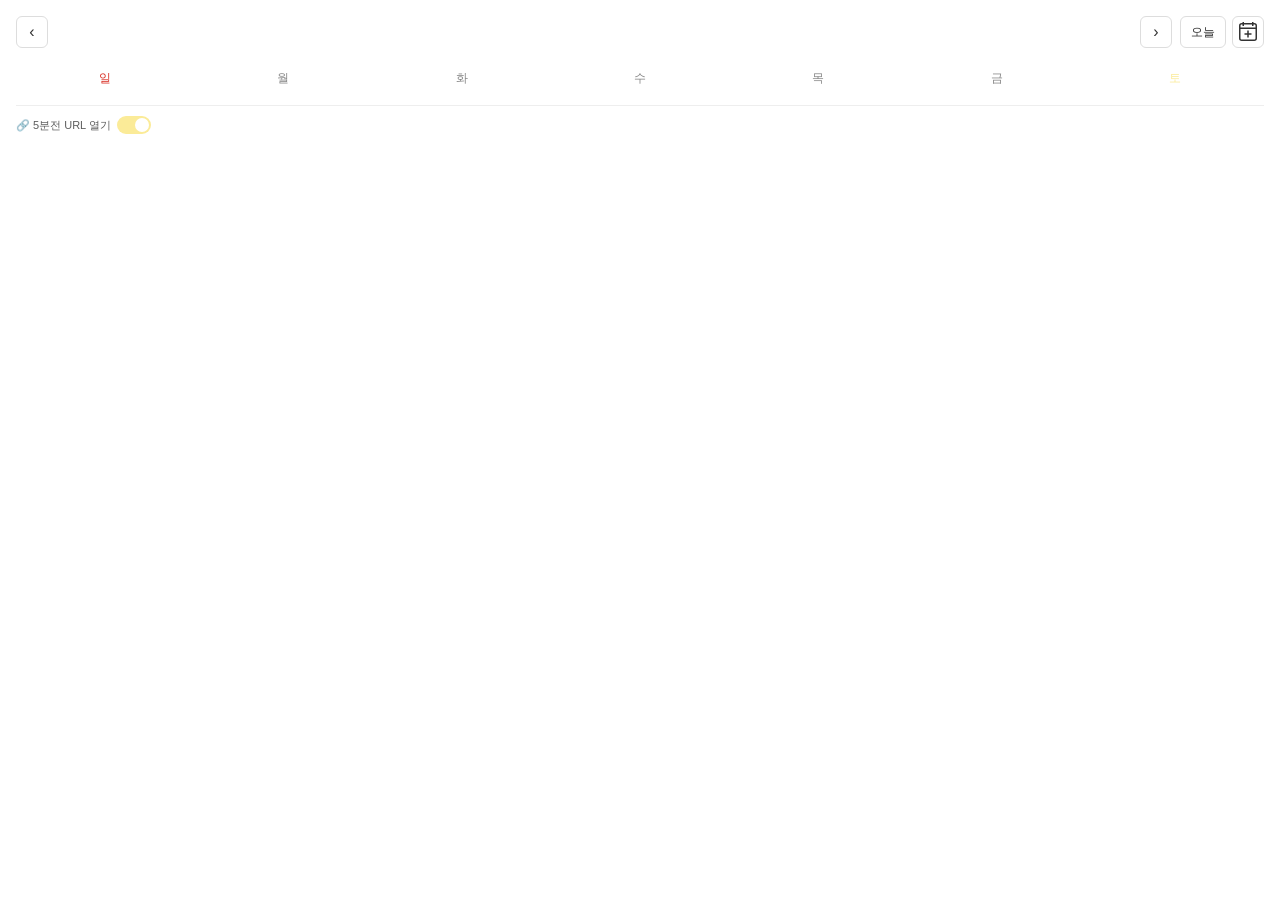
==== commit 8bf938d4: "js파일 정리" ====
--- a/calendar/index.html
+++ b/calendar/index.html
@@ -215,11 +215,11 @@
     </div>
   </div>
 
-  <script src="../theme.js"></script>
+  <script src="../assets/js/theme.js"></script>
   <script src="icalParser.js"></script>
   <script src="calendarData.js"></script>
   <script src="calendar.js"></script>
-  <script src="../nodrop.js"></script>
+  <script src="../assets/js/nodrop.js"></script>
 </body>
 
 </html>
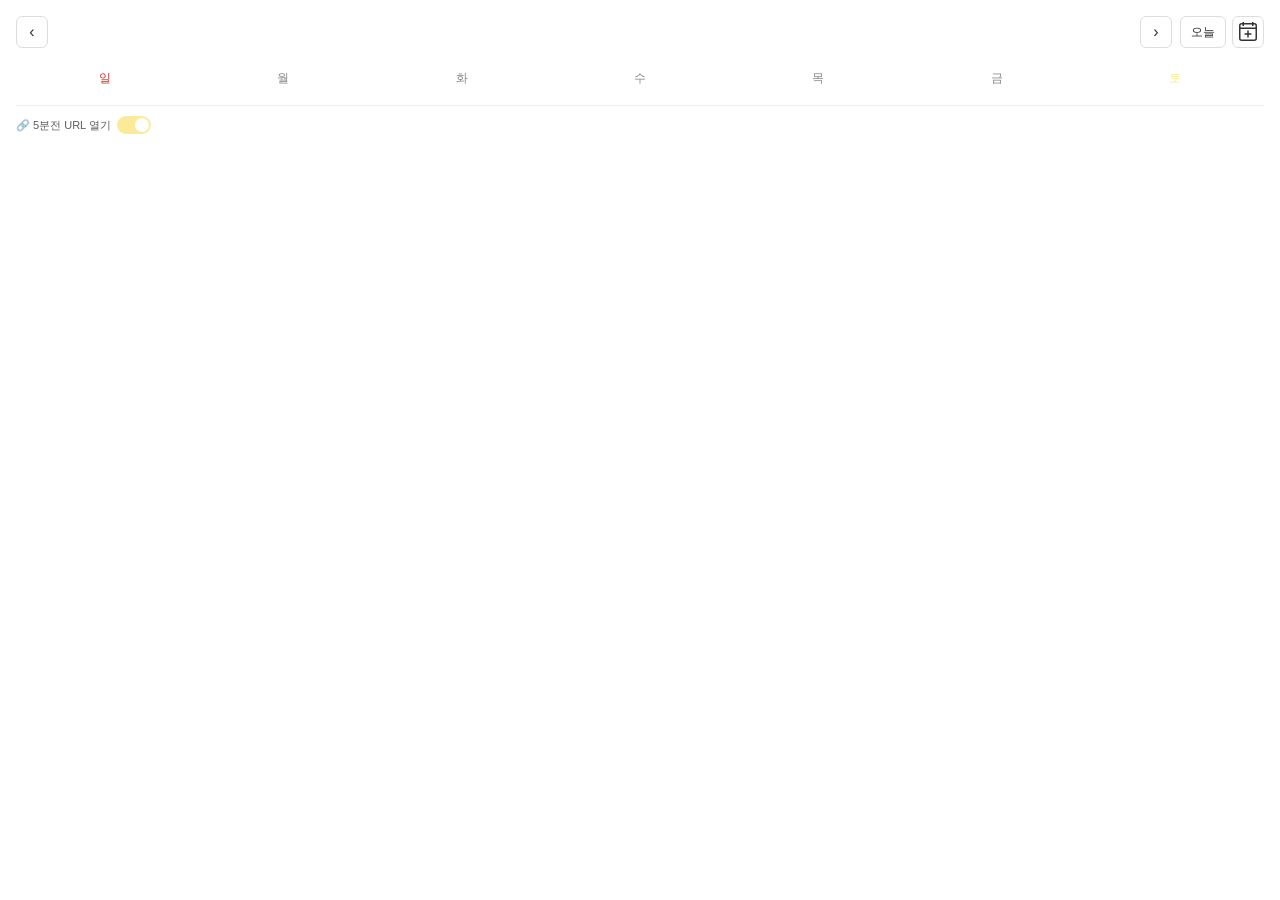
==== commit 2f3e5b8f: "복수일정기능" ====
--- a/calendar/index.html
+++ b/calendar/index.html
@@ -14,8 +14,8 @@
       <button class="cal__btn" id="btnPrev">‹</button>
       <span class="cal__title" id="calTitle"></span>
       <button class="cal__btn" id="btnNext">›</button>
-      <button class="cal__btn cal__btn--today" id="btnToday">오늘</button>
-      <button class="cal__btn cal__btn--subs" id="btnSubs" title="캘린더 구독 관리">
+      <button class="cal__btn cal__btn--today" id="btnToday" data-i18n="cal_today">오늘</button>
+      <button class="cal__btn cal__btn--subs" id="btnSubs" data-i18n-title="cal_subs_manage" title="캘린더 구독 관리">
         <svg width="24" height="24" fill="none" xmlns="http://www.w3.org/2000/svg">
           <path fill-rule="evenodd" clip-rule="evenodd"
             d="M17.5 3h.75A2.755 2.755 0 0 1 21 5.75v12.5A2.755 2.755 0 0 1 18.25 21H5.75A2.755 2.755 0 0 1 3 18.25V5.75A2.755 2.755 0 0 1 5.75 3h.75V2H8v1h8V2h1.5v1Zm-11 1.5h-.75c-.69 0-1.25.56-1.25 1.25v1.745h15V5.75c0-.69-.56-1.25-1.25-1.25h-.75V6H16V4.5H8V6H6.5V4.5Zm-.75 15h12.5c.69 0 1.25-.56 1.25-1.25V8.995h-15v9.255c0 .69.56 1.25 1.25 1.25Zm5.5-9h1.5v2.75h2.75v1.5h-2.75v2.75h-1.5v-2.75H8.5v-1.5h2.75V10.5Z"
@@ -28,12 +28,13 @@
     <!-- iCal 구독 관리 패널 -->
     <div class="subs-panel" id="subsPanel" style="display:none;">
       <div class="subs-panel__header">
-        <span class="subs-panel__title">iCal 캘린더 구독</span>
+        <span class="subs-panel__title" data-i18n="cal_subs_title">iCal 캘린더 구독</span>
       </div>
       <ul class="subs-list" id="subsList"></ul>
       <div class="subs-add">
-        <input type="url" class="subs-add__input" id="subsUrlInput" placeholder="iCal URL (https://...)">
-        <button class="subs-add__btn" id="subsAddBtn">추가</button>
+        <input type="url" class="subs-add__input" id="subsUrlInput" data-i18n-placeholder="cal_subs_ph"
+          placeholder="iCal URL (https://...)">
+        <button class="subs-add__btn" id="subsAddBtn" data-i18n="add">추가</button>
       </div>
       <div class="subs-status" id="subsStatus"></div>
     </div>
@@ -41,13 +42,13 @@
     <table class="cal__table">
       <thead>
         <tr>
-          <th class="sun">일</th>
-          <th>월</th>
-          <th>화</th>
-          <th>수</th>
-          <th>목</th>
-          <th>금</th>
-          <th class="sat">토</th>
+          <th class="sun" data-i18n="cal_sun">일</th>
+          <th data-i18n="cal_mon">월</th>
+          <th data-i18n="cal_tue">화</th>
+          <th data-i18n="cal_wed">수</th>
+          <th data-i18n="cal_thu">목</th>
+          <th data-i18n="cal_fri">금</th>
+          <th class="sat" data-i18n="cal_sat">토</th>
         </tr>
       </thead>
       <tbody id="calBody"></tbody>
@@ -57,7 +58,7 @@
   <!-- 알림 설정 -->
   <div class="cal-settings">
     <div class="cal-settings__row">
-      <span class="cal-settings__label">🔗 5분전 URL 열기</span>
+      <span class="cal-settings__label" data-i18n="cal_url_open">🔗 5분전 URL 열기</span>
       <label class="toggle">
         <input type="checkbox" id="toggleUrl" checked>
         <span class="toggle__slider"></span>
@@ -69,10 +70,10 @@
   <div class="evt-panel" id="evtPanel" style="display:none;">
     <div class="evt-panel__header">
       <span class="evt-panel__date" id="evtPanelDate"></span>
-      <button class="evt-panel__add" id="evtAddBtn" title="일정 추가">+</button>
+      <button class="evt-panel__add" id="evtAddBtn" data-i18n-title="cal_evt_add" title="일정 추가">+</button>
     </div>
     <ul class="evt-list" id="evtList"></ul>
-    <div class="evt-empty" id="evtEmpty">일정이 없습니다.</div>
+    <div class="evt-empty" id="evtEmpty" data-i18n="cal_evt_empty">일정이 없습니다.</div>
   </div>
 
   <!-- 수동 일정 폼 -->
@@ -83,94 +84,139 @@
         <button class="evt-form__close" id="evtFormClose">×</button>
       </div>
       <div class="evt-form__body">
-        <label class="evt-form__label">이름</label>
-        <input type="text" class="evt-form__input" id="evtName" placeholder="일정 이름">
-
-        <label class="evt-form__label">일자</label>
-        <div class="dp" id="dp">
-          <div class="dp__field">
-            <input type="text" class="evt-form__input dp__input" id="evtDate" placeholder="YYYY-MM-DD"
-              autocomplete="off" maxlength="10">
-            <button class="dp__toggle" id="dpToggle" type="button" tabindex="-1">
-              <svg width="15" height="15" viewBox="0 0 24 24" fill="none" stroke="currentColor" stroke-width="2"
-                stroke-linecap="round" stroke-linejoin="round">
-                <rect x="3" y="4" width="18" height="18" rx="2" ry="2" />
-                <line x1="16" y1="2" x2="16" y2="6" />
-                <line x1="8" y1="2" x2="8" y2="6" />
-                <line x1="3" y1="10" x2="21" y2="10" />
-              </svg>
+        <label class="evt-form__label" data-i18n="cal_evt_name">이름</label>
+        <input type="text" class="evt-form__input" id="evtName" data-i18n-placeholder="cal_evt_name_ph"
+          placeholder="일정 이름">
+
+        <!-- 탭 바 (추가 모드 전용) -->
+        <div class="dt-tabs" id="dtTabs" style="display:none;">
+          <button class="dt-tabs__tab dt-tabs__tab--active" id="dtTabDatetime" type="button"
+            data-i18n="cal_tab_datetime">일자/시간</button>
+          <button class="dt-tabs__tab" id="dtTabRepeat" type="button" data-i18n="cal_tab_repeat">반복</button>
+        </div>
+
+        <!-- 탭1: 일자/시간 -->
+        <div class="dt-panel" id="dtPanelDatetime">
+          <div class="evt-form__datetime-row">
+            <div class="evt-form__datetime-col">
+              <label class="evt-form__label" data-i18n="cal_evt_date">일자</label>
+              <div class="dp" id="dp">
+                <div class="dp__field">
+                  <input type="text" class="evt-form__input dp__input" id="evtDate" placeholder="YYYY-MM-DD"
+                    autocomplete="off" maxlength="10">
+                  <button class="dp__toggle" id="dpToggle" type="button" tabindex="-1">
+                    <svg width="15" height="15" viewBox="0 0 24 24" fill="none" stroke="currentColor" stroke-width="2"
+                      stroke-linecap="round" stroke-linejoin="round">
+                      <rect x="3" y="4" width="18" height="18" rx="2" ry="2" />
+                      <line x1="16" y1="2" x2="16" y2="6" />
+                      <line x1="8" y1="2" x2="8" y2="6" />
+                      <line x1="3" y1="10" x2="21" y2="10" />
+                    </svg>
+                  </button>
+                </div>
+                <div class="dp__panel" id="dpPanel">
+                  <div class="dp__nav">
+                    <button class="dp__nav-btn" id="dpPrev" type="button">‹</button>
+                    <span class="dp__nav-title" id="dpNavTitle"></span>
+                    <button class="dp__nav-btn" id="dpNext" type="button">›</button>
+                  </div>
+                  <div class="dp__weekdays">
+                    <span class="dp__wk dp__wk--sun" data-i18n="cal_sun">일</span>
+                    <span class="dp__wk" data-i18n="cal_mon">월</span>
+                    <span class="dp__wk" data-i18n="cal_tue">화</span>
+                    <span class="dp__wk" data-i18n="cal_wed">수</span>
+                    <span class="dp__wk" data-i18n="cal_thu">목</span>
+                    <span class="dp__wk" data-i18n="cal_fri">금</span>
+                    <span class="dp__wk dp__wk--sat" data-i18n="cal_sat">토</span>
+                  </div>
+                  <div class="dp__grid" id="dpGrid"></div>
+                  <div class="dp__foot">
+                    <button class="dp__foot-btn dp__foot-btn--today" id="dpToday" type="button"
+                      data-i18n="cal_dp_today">오늘</button>
+                    <button class="dp__foot-btn dp__foot-btn--clr" id="dpClr" type="button"
+                      data-i18n="cal_dp_clear">초기화</button>
+                  </div>
+                </div>
+              </div>
+            </div>
+            <div class="evt-form__datetime-col evt-form__datetime-col--time">
+              <label class="evt-form__label" data-i18n="cal_evt_time">시간</label>
+              <div class="tp" id="tp">
+                <div class="tp__field">
+                  <input type="text" class="evt-form__input tp__input" id="evtTime" placeholder="HH:MM"
+                    autocomplete="off" inputmode="numeric" maxlength="5">
+                  <button class="tp__toggle" id="tpToggle" type="button" tabindex="-1">
+                    <svg width="15" height="15" viewBox="0 0 24 24" fill="none" stroke="currentColor" stroke-width="2"
+                      stroke-linecap="round" stroke-linejoin="round">
+                      <circle cx="12" cy="12" r="10" />
+                      <polyline points="12 6 12 12 16 14" />
+                    </svg>
+                  </button>
+                </div>
+                <div class="tp__panel" id="tpPanel">
+                  <div class="tp__row">
+                    <div class="tp__col" id="tpHrCol">
+                      <button class="tp__arr" id="tpHrUp" type="button">▲</button>
+                      <input class="tp__num" id="tpHr" type="text" maxlength="2" inputmode="numeric">
+                      <button class="tp__arr" id="tpHrDn" type="button">▼</button>
+                    </div>
+                    <div class="tp__colon">:</div>
+                    <div class="tp__col" id="tpMiCol">
+                      <button class="tp__arr" id="tpMiUp" type="button">▲</button>
+                      <input class="tp__num" id="tpMi" type="text" maxlength="2" inputmode="numeric">
+                      <button class="tp__arr" id="tpMiDn" type="button">▼</button>
+                    </div>
+                    <div class="tp__ampm">
+                      <button class="tp__ap" id="tpAm" type="button">AM</button>
+                      <button class="tp__ap" id="tpPm" type="button">PM</button>
+                    </div>
+                  </div>
+                  <div class="tp__foot">
+                    <button class="tp__foot-btn tp__foot-btn--now" id="tpNow" type="button"
+                      data-i18n="cal_tp_now">현재시각</button>
+                    <button class="tp__foot-btn tp__foot-btn--clr" id="tpClr" type="button"
+                      data-i18n="cal_tp_clear">초기화</button>
+                  </div>
+                </div>
+              </div>
+            </div>
+            <button class="dt-add-row" id="dtAddRow" type="button" style="display:none;">
+              <span>+</span>
             </button>
           </div>
-          <div class="dp__panel" id="dpPanel">
-            <div class="dp__nav">
-              <button class="dp__nav-btn" id="dpPrev" type="button">‹</button>
-              <span class="dp__nav-title" id="dpNavTitle"></span>
-              <button class="dp__nav-btn" id="dpNext" type="button">›</button>
-            </div>
-            <div class="dp__weekdays">
-              <span class="dp__wk dp__wk--sun">일</span>
-              <span class="dp__wk">월</span>
-              <span class="dp__wk">화</span>
-              <span class="dp__wk">수</span>
-              <span class="dp__wk">목</span>
-              <span class="dp__wk">금</span>
-              <span class="dp__wk dp__wk--sat">토</span>
-            </div>
-            <div class="dp__grid" id="dpGrid"></div>
-            <div class="dp__foot">
-              <button class="dp__foot-btn dp__foot-btn--today" id="dpToday" type="button">오늘</button>
-              <button class="dp__foot-btn dp__foot-btn--clr" id="dpClr" type="button">초기화</button>
-            </div>
+          <!-- 추가 일자/시간 행 -->
+          <div id="dtExtraRows"></div>
+
+        </div>
+
+        <!-- 탭2: 반복 설정 -->
+        <div class="dt-panel" id="dtPanelRepeat" style="display:none;">
+          <label class="evt-form__label" data-i18n="cal_repeat_type">반복 유형</label>
+          <select class="evt-form__input" id="evtRepeatType">
+            <option value="none" data-i18n="cal_repeat_none">반복 없음</option>
+            <option value="daily" data-i18n="cal_repeat_daily">매일</option>
+            <option value="weekly" data-i18n="cal_repeat_weekly">매주</option>
+            <option value="monthly" data-i18n="cal_repeat_monthly">매월</option>
+            <option value="yearly" data-i18n="cal_repeat_yearly">매년</option>
+          </select>
+
+          <div id="repeatOptions" style="display:none;">
+            <label class="evt-form__label" data-i18n="cal_repeat_end">종료일</label>
+            <input type="text" class="evt-form__input" id="evtRepeatEnd" placeholder="YYYY-MM-DD" maxlength="10"
+              autocomplete="off">
           </div>
         </div>
 
-        <label class="evt-form__label">시간</label>
-        <div class="tp" id="tp">
-          <div class="tp__field">
-            <input type="text" class="evt-form__input tp__input" id="evtTime" placeholder="HH:MM" autocomplete="off"
-              inputmode="numeric" maxlength="5">
-            <button class="tp__toggle" id="tpToggle" type="button" tabindex="-1">
-              <svg width="15" height="15" viewBox="0 0 24 24" fill="none" stroke="currentColor" stroke-width="2"
-                stroke-linecap="round" stroke-linejoin="round">
-                <circle cx="12" cy="12" r="10" />
-                <polyline points="12 6 12 12 16 14" />
-              </svg>
-            </button>
-          </div>
-          <div class="tp__panel" id="tpPanel">
-            <div class="tp__row">
-              <div class="tp__col" id="tpHrCol">
-                <button class="tp__arr" id="tpHrUp" type="button">▲</button>
-                <input class="tp__num" id="tpHr" type="text" maxlength="2" inputmode="numeric">
-                <button class="tp__arr" id="tpHrDn" type="button">▼</button>
-              </div>
-              <div class="tp__colon">:</div>
-              <div class="tp__col" id="tpMiCol">
-                <button class="tp__arr" id="tpMiUp" type="button">▲</button>
-                <input class="tp__num" id="tpMi" type="text" maxlength="2" inputmode="numeric">
-                <button class="tp__arr" id="tpMiDn" type="button">▼</button>
-              </div>
-              <div class="tp__ampm">
-                <button class="tp__ap" id="tpAm" type="button">AM</button>
-                <button class="tp__ap" id="tpPm" type="button">PM</button>
-              </div>
-            </div>
-            <div class="tp__foot">
-              <button class="tp__foot-btn tp__foot-btn--now" id="tpNow" type="button">현재시각</button>
-              <button class="tp__foot-btn tp__foot-btn--clr" id="tpClr" type="button">초기화</button>
-            </div>
-          </div>
-        </div>
-
-        <label class="evt-form__label">메모</label>
-        <textarea class="evt-form__textarea" id="evtMemo" rows="3" placeholder="메모"></textarea>
-
-        <label class="evt-form__label">URL</label>
+        <label class="evt-form__label" data-i18n="memo_label">메모</label>
+        <textarea class="evt-form__textarea" id="evtMemo" rows="3" data-i18n-placeholder="memo_label"
+          placeholder="메모"></textarea>
+
+        <label class="evt-form__label" data-i18n="url_label">URL</label>
         <input type="url" class="evt-form__input" id="evtUrl" placeholder="https://...">
-        <span class="evt-form__hint">5분 전에 이 URL을 자동으로 엽니다.</span>
+        <span class="evt-form__hint" data-i18n="cal_url_hint">5분 전에 이 URL을 자동으로 엽니다.</span>
 
         <div class="evt-form__notify-row">
-          <span class="evt-form__label">🔔 5분 전 알림</span>
+          <span class="evt-form__label" data-i18n="cal_notify">🔔 5분 전 알림</span>
           <label class="toggle">
             <input type="checkbox" id="evtNotify" checked>
             <span class="toggle__slider"></span>
@@ -178,8 +224,9 @@
         </div>
       </div>
       <div class="evt-form__footer">
-        <button class="evt-form__btn evt-form__btn--delete" id="evtDeleteBtn" style="display:none;">삭제</button>
-        <button class="evt-form__btn evt-form__btn--save" id="evtSaveBtn">저장</button>
+        <button class="evt-form__btn evt-form__btn--delete" id="evtDeleteBtn" style="display:none;"
+          data-i18n="delete">삭제</button>
+        <button class="evt-form__btn evt-form__btn--save" id="evtSaveBtn" data-i18n="save">저장</button>
       </div>
     </div>
   </div>
@@ -188,21 +235,22 @@
   <div class="evt-form-overlay" id="icalDetailOverlay" style="display:none;">
     <div class="evt-form" id="icalDetailForm">
       <div class="evt-form__header">
-        <span class="evt-form__title" id="icalDetailTitle">iCal 일정</span>
+        <span class="evt-form__title" id="icalDetailTitle" data-i18n="cal_ical_title">iCal 일정</span>
         <button class="evt-form__close" id="icalDetailClose">×</button>
       </div>
       <div class="evt-form__body">
         <div class="ical-detail__info" id="icalDetailInfo"></div>
 
-        <label class="evt-form__label">메모</label>
-        <textarea class="evt-form__textarea" id="icalDetailMemo" rows="3" placeholder="메모 추가"></textarea>
-
-        <label class="evt-form__label">URL</label>
+        <label class="evt-form__label" data-i18n="memo_label">메모</label>
+        <textarea class="evt-form__textarea" id="icalDetailMemo" rows="3" data-i18n-placeholder="cal_ical_memo_ph"
+          placeholder="메모 추가"></textarea>
+
+        <label class="evt-form__label" data-i18n="url_label">URL</label>
         <input type="url" class="evt-form__input" id="icalDetailUrl" placeholder="https://...">
-        <span class="evt-form__hint">5분 전에 해당 URL을 자동으로 엽니다.</span>
+        <span class="evt-form__hint" data-i18n="cal_ical_url_hint">5분 전에 해당 URL을 자동으로 엽니다.</span>
 
         <div class="evt-form__notify-row">
-          <span class="evt-form__label">🔔 5분 전 알림</span>
+          <span class="evt-form__label" data-i18n="cal_notify">🔔 5분 전 알림</span>
           <label class="toggle">
             <input type="checkbox" id="icalDetailNotify" checked>
             <span class="toggle__slider"></span>
@@ -210,12 +258,13 @@
         </div>
       </div>
       <div class="evt-form__footer">
-        <button class="evt-form__btn evt-form__btn--save" id="icalDetailSave">저장</button>
+        <button class="evt-form__btn evt-form__btn--save" id="icalDetailSave" data-i18n="save">저장</button>
       </div>
     </div>
   </div>
 
   <script src="../assets/js/theme.js"></script>
+  <script src="../assets/js/i18n.js"></script>
   <script src="icalParser.js"></script>
   <script src="calendarData.js"></script>
   <script src="calendar.js"></script>
--- a/calendar/calendar.css
+++ b/calendar/calendar.css
@@ -452,13 +452,13 @@
 }
 
 .evt-panel__add {
-  width: 28px;
-  height: 28px;
+  width: 24px;
+  height: 24px;
   border: none;
   background: var(--color-primary);
   color: var(--color-primary-text);
   font-size: 18px;
-  font-weight: 600;
+  font-weight: 500;
   border-radius: 6px;
   cursor: pointer;
   display: flex;
@@ -763,6 +763,127 @@
 }
 
 
+/* ════════════ 일자/시간 탭 (추가 모드 전용) ════════════ */
+.dt-tabs {
+  display: flex;
+  gap: 2px;
+  margin-top: 4px;
+}
+
+.dt-tabs__tab {
+  padding: 5px 12px;
+  border: 1px solid color-mix(in srgb, var(--color-text) 18%, transparent);
+  border-bottom: none;
+  border-radius: 6px 6px 0 0;
+  background: none;
+  font-size: 12px;
+  font-weight: 500;
+  color: color-mix(in srgb, var(--color-text) 55%, transparent);
+  cursor: pointer;
+  transition: all 0.15s;
+}
+
+.dt-tabs__tab:hover {
+  background: color-mix(in srgb, var(--color-primary) 10%, transparent);
+}
+
+.dt-tabs__tab--active {
+  background: color-mix(in srgb, var(--color-primary) 8%, var(--color-bg));
+  border-color: var(--color-primary);
+  color: var(--color-primary);
+  font-weight: 600;
+}
+
+/* 탭 패널 */
+.dt-panel {
+  border-top: 1px solid color-mix(in srgb, var(--color-text) 12%, transparent);
+  padding-top: 8px;
+}
+
+/* 추가 일자/시간 행 */
+.dt-extra-row {
+  margin-top: 6px;
+}
+
+.dt-extra-row__remove {
+  width: 24px;
+  height: 24px;
+  border: none;
+  background: none;
+  font-size: 16px;
+  color: color-mix(in srgb, var(--color-text) 40%, transparent);
+  cursor: pointer;
+  display: flex;
+  align-items: center;
+  justify-content: center;
+  border-radius: 4px;
+  flex-shrink: 0;
+  transition: all 0.15s;
+  align-self: flex-end;
+  margin-bottom: 4px;
+}
+
+.dt-extra-row__remove:hover {
+  background: color-mix(in srgb, #d93025 15%, transparent);
+  color: #d93025;
+}
+
+/* + 일자 추가 버튼 */
+.dt-add-row {
+  border: none;
+  border-radius: 6px;
+  background: none;
+  font-size: 12px;
+  cursor: pointer;
+  display: flex;
+  align-items: center;
+  justify-content: center;
+  gap: 4px;
+  transition: all 0.15s;
+  background: var(--color-primary);
+  color: var(--color-primary-text);
+  font-weight: 500;
+  font-size: 18px;
+  width: 24px;
+  height: 24px;
+}
+
+.dt-add-row:hover {
+  background: var(--color-primary-hover);
+}
+
+/* ════════════ 일자 + 시간 같은 줄 ════════════ */
+.evt-form__datetime-row {
+  display: flex;
+  gap: 8px;
+}
+
+.evt-form__datetime-col {
+  flex: 1;
+  min-width: 0;
+  display: flex;
+  flex-direction: column;
+  gap: 6px;
+}
+
+.evt-form__datetime-col--time {
+  flex: 0 0 auto;
+  width: 100px;
+}
+
+/* 패널이 부모 컬럼이 아닌 전체 폼 너비 기준으로 열리도록 */
+.evt-form__datetime-row .dp__panel,
+.evt-form__datetime-row .tp__panel {
+  left: 0;
+  right: auto;
+  min-width: 280px;
+}
+
+.evt-form__datetime-row .tp__panel {
+  right: 0;
+  left: auto;
+}
+
 /* ════════════ 시간 선택기 (12h Time Picker) ════════════ */
 .tp {
   position: relative;
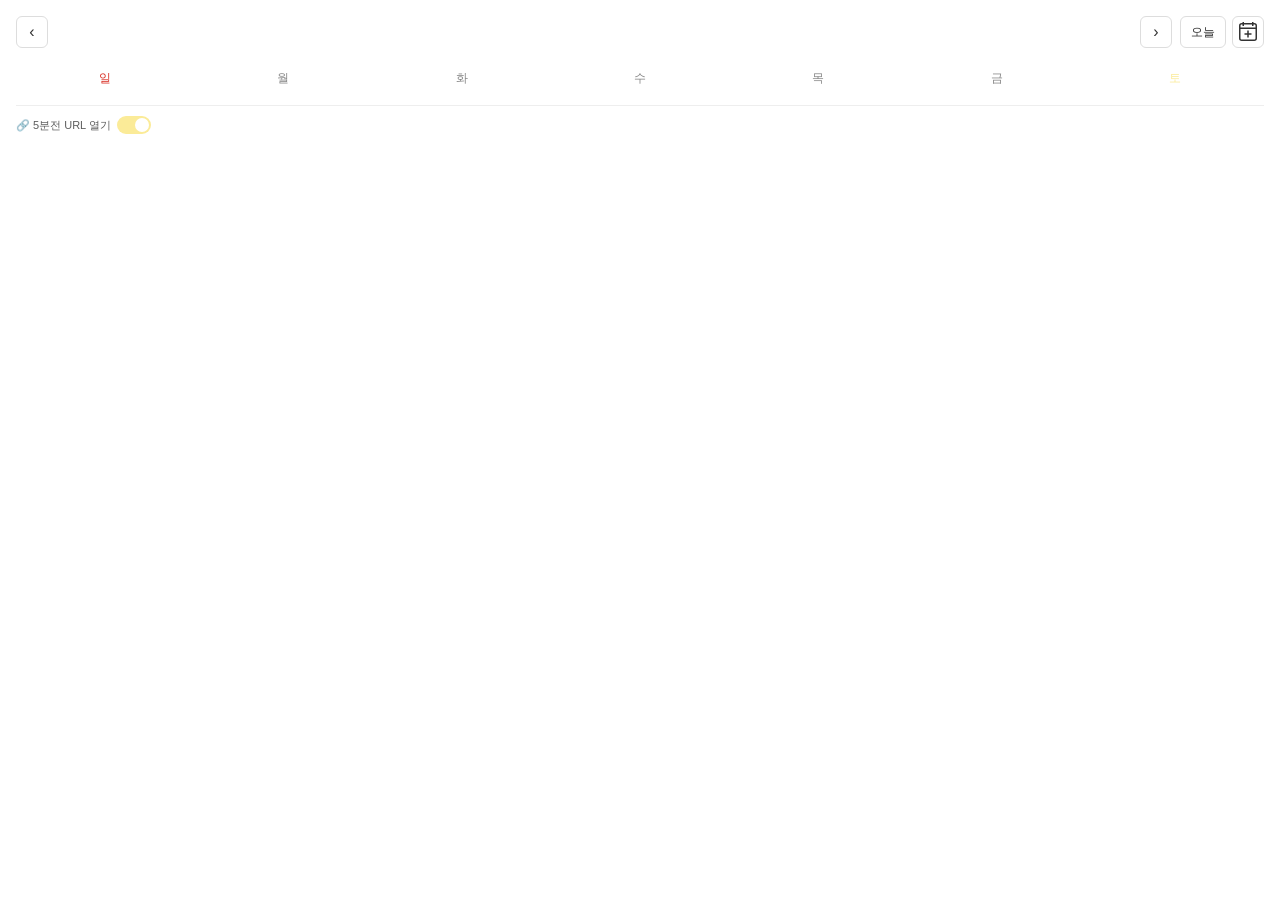
==== commit 871a8158: "자잘한 수정" ====
--- a/calendar/index.html
+++ b/calendar/index.html
@@ -81,19 +81,20 @@
     <div class="evt-form" id="evtForm">
       <div class="evt-form__header">
         <span class="evt-form__title" id="evtFormTitle">일정 추가</span>
+        <!-- 반복 체크박스 (추가 모드 전용) -->
+        <div class="rp-check" id="rpCheck" style="display:none;">
+          <label class="rp-check__label">
+            <input type="checkbox" id="rpCheckbox">
+            <span data-i18n="cal_tab_repeat">반복</span>
+          </label>
+        </div>
         <button class="evt-form__close" id="evtFormClose">×</button>
+
       </div>
       <div class="evt-form__body">
         <label class="evt-form__label" data-i18n="cal_evt_name">이름</label>
         <input type="text" class="evt-form__input" id="evtName" data-i18n-placeholder="cal_evt_name_ph"
           placeholder="일정 이름">
-
-        <!-- 탭 바 (추가 모드 전용) -->
-        <div class="dt-tabs" id="dtTabs" style="display:none;">
-          <button class="dt-tabs__tab dt-tabs__tab--active" id="dtTabDatetime" type="button"
-            data-i18n="cal_tab_datetime">일자/시간</button>
-          <button class="dt-tabs__tab" id="dtTabRepeat" type="button" data-i18n="cal_tab_repeat">반복</button>
-        </div>
 
         <!-- 탭1: 일자/시간 -->
         <div class="dt-panel" id="dtPanelDatetime">
@@ -191,20 +192,77 @@
 
         <!-- 탭2: 반복 설정 -->
         <div class="dt-panel" id="dtPanelRepeat" style="display:none;">
-          <label class="evt-form__label" data-i18n="cal_repeat_type">반복 유형</label>
-          <select class="evt-form__input" id="evtRepeatType">
-            <option value="none" data-i18n="cal_repeat_none">반복 없음</option>
-            <option value="daily" data-i18n="cal_repeat_daily">매일</option>
-            <option value="weekly" data-i18n="cal_repeat_weekly">매주</option>
-            <option value="monthly" data-i18n="cal_repeat_monthly">매월</option>
-            <option value="yearly" data-i18n="cal_repeat_yearly">매년</option>
-          </select>
-
-          <div id="repeatOptions" style="display:none;">
-            <label class="evt-form__label" data-i18n="cal_repeat_end">종료일</label>
-            <input type="text" class="evt-form__input" id="evtRepeatEnd" placeholder="YYYY-MM-DD" maxlength="10"
-              autocomplete="off">
+          <div class="rp__summary" id="rpSummary">반복 없음</div>
+
+          <div class="rp__types">
+            <button class="rp__type-btn" type="button" data-val="weekly" data-i18n="cal_repeat_weekly">매주</button>
+            <button class="rp__type-btn" type="button" data-val="monthly" data-i18n="cal_repeat_monthly">매월</button>
+            <button class="rp__type-btn" type="button" data-val="yearly" data-i18n="cal_repeat_yearly">매년</button>
           </div>
+
+          <!-- 매주 요일 선택 -->
+          <div class="rp__weekdays" id="rpWeekdays" style="display:none;">
+            <button class="rp__wd-btn" type="button" data-day="0" data-i18n="cal_sun">일</button>
+            <button class="rp__wd-btn" type="button" data-day="1" data-i18n="cal_mon">월</button>
+            <button class="rp__wd-btn" type="button" data-day="2" data-i18n="cal_tue">화</button>
+            <button class="rp__wd-btn" type="button" data-day="3" data-i18n="cal_wed">수</button>
+            <button class="rp__wd-btn" type="button" data-day="4" data-i18n="cal_thu">목</button>
+            <button class="rp__wd-btn" type="button" data-day="5" data-i18n="cal_fri">금</button>
+            <button class="rp__wd-btn" type="button" data-day="6" data-i18n="cal_sat">토</button>
+          </div>
+
+          <div class="rp__dates">
+            <div class="rp__date-row">
+              <label class="evt-form__label" data-i18n="cal_repeat_start">시작일</label>
+              <div class="dp" id="rpStartDp">
+                <div class="dp__field">
+                  <input type="text" class="evt-form__input dp__input" id="rpStartDate" placeholder="YYYY-MM-DD"
+                    autocomplete="off" maxlength="10">
+                  <button class="dp__toggle" id="rpStartToggle" type="button" tabindex="-1">
+                    <svg width="15" height="15" viewBox="0 0 24 24" fill="none" stroke="currentColor" stroke-width="2"
+                      stroke-linecap="round" stroke-linejoin="round">
+                      <rect x="3" y="4" width="18" height="18" rx="2" ry="2" />
+                      <line x1="16" y1="2" x2="16" y2="6" />
+                      <line x1="8" y1="2" x2="8" y2="6" />
+                      <line x1="3" y1="10" x2="21" y2="10" />
+                    </svg>
+                  </button>
+                </div>
+              </div>
+              <div class="tp" id="rpTp">
+                <div class="tp__field">
+                  <input type="text" class="evt-form__input tp__input" id="rpTime" placeholder="HH:MM"
+                    autocomplete="off" inputmode="numeric" maxlength="5">
+                  <button class="tp__toggle" id="rpTimeToggle" type="button" tabindex="-1">
+                    <svg width="15" height="15" viewBox="0 0 24 24" fill="none" stroke="currentColor" stroke-width="2"
+                      stroke-linecap="round" stroke-linejoin="round">
+                      <circle cx="12" cy="12" r="10" />
+                      <polyline points="12 6 12 12 16 14" />
+                    </svg>
+                  </button>
+                </div>
+              </div>
+            </div>
+            <div class="rp__date-row">
+              <label class="evt-form__label" data-i18n="cal_repeat_end">종료일</label>
+              <div class="dp" id="rpEndDp">
+                <div class="dp__field">
+                  <input type="text" class="evt-form__input dp__input" id="rpEndDate" placeholder="YYYY-MM-DD"
+                    autocomplete="off" maxlength="10">
+                  <button class="dp__toggle" id="rpEndToggle" type="button" tabindex="-1">
+                    <svg width="15" height="15" viewBox="0 0 24 24" fill="none" stroke="currentColor" stroke-width="2"
+                      stroke-linecap="round" stroke-linejoin="round">
+                      <rect x="3" y="4" width="18" height="18" rx="2" ry="2" />
+                      <line x1="16" y1="2" x2="16" y2="6" />
+                      <line x1="8" y1="2" x2="8" y2="6" />
+                      <line x1="3" y1="10" x2="21" y2="10" />
+                    </svg>
+                  </button>
+                </div>
+              </div>
+            </div>
+          </div>
+
         </div>
 
         <label class="evt-form__label" data-i18n="memo_label">메모</label>
@@ -226,6 +284,8 @@
       <div class="evt-form__footer">
         <button class="evt-form__btn evt-form__btn--delete" id="evtDeleteBtn" style="display:none;"
           data-i18n="delete">삭제</button>
+        <button class="evt-form__btn evt-form__btn--copy" id="evtCopyBtn" style="display:none;"
+          data-i18n="copy">복사</button>
         <button class="evt-form__btn evt-form__btn--save" id="evtSaveBtn" data-i18n="save">저장</button>
       </div>
     </div>
--- a/calendar/calendar.css
+++ b/calendar/calendar.css
@@ -474,7 +474,7 @@
 /* 일정 목록 */
 .evt-list {
   list-style: none;
-  height: calc(100vh - 415px);
+  height: calc(100vh - 425px);
   overflow: auto;
 }
 
@@ -602,7 +602,6 @@
   font-size: 15px;
   font-weight: 600;
   color: inherit;
-  flex: 1;
   overflow: hidden;
   text-overflow: ellipsis;
   white-space: nowrap;
@@ -716,14 +715,23 @@
   background-color: transparent;
   color: #d93025;
   border: 1px solid #d93025;
-  margin-right: auto;
 }
 
 .evt-form__btn--delete:hover {
   background-color: color-mix(in srgb, #d93025 20%, transparent);
-
-}
-
+}
+
+.evt-form__btn--copy {
+  background-color: transparent;
+  color: var(--color-text);
+  border: 1px solid var(--color-text);
+  margin-right: auto;
+
+}
+
+.evt-form__btn--copy:hover {
+  background-color: color-mix(in srgb, var(--color-text) 15%, transparent);
+}
 
 /* ════════════ iCal 상세 정보 ════════════ */
 .ical-detail__info {
@@ -764,39 +772,32 @@
 
 
 /* ════════════ 일자/시간 탭 (추가 모드 전용) ════════════ */
-.dt-tabs {
-  display: flex;
-  gap: 2px;
-  margin-top: 4px;
-}
-
-.dt-tabs__tab {
-  padding: 5px 12px;
-  border: 1px solid color-mix(in srgb, var(--color-text) 18%, transparent);
-  border-bottom: none;
-  border-radius: 6px 6px 0 0;
-  background: none;
-  font-size: 12px;
+/* 반복 체크박스 */
+.rp-check {
+  margin-top: 6px;
+  margin-right: auto;
+  padding-left: 6px;
+}
+
+.rp-check__label {
+  display: inline-flex;
+  align-items: center;
+  gap: 6px;
+  font-size: 13px;
   font-weight: 500;
-  color: color-mix(in srgb, var(--color-text) 55%, transparent);
-  cursor: pointer;
-  transition: all 0.15s;
-}
-
-.dt-tabs__tab:hover {
-  background: color-mix(in srgb, var(--color-primary) 10%, transparent);
-}
-
-.dt-tabs__tab--active {
-  background: color-mix(in srgb, var(--color-primary) 8%, var(--color-bg));
-  border-color: var(--color-primary);
-  color: var(--color-primary);
-  font-weight: 600;
-}
-
-/* 탭 패널 */
+  color: var(--color-text);
+  cursor: pointer;
+}
+
+.rp-check__label input[type="checkbox"] {
+  width: 16px;
+  height: 16px;
+  accent-color: var(--color-primary);
+  cursor: pointer;
+}
+
+/* 패널 */
 .dt-panel {
-  border-top: 1px solid color-mix(in srgb, var(--color-text) 12%, transparent);
   padding-top: 8px;
 }
 
@@ -851,6 +852,118 @@
 .dt-add-row:hover {
   background: var(--color-primary-hover);
 }
+
+/* ════════════ 반복 설정 패널 ════════════ */
+.rp__summary {
+  font-size: 14px;
+  font-weight: 600;
+  padding: 6px 0 10px;
+  color: color-mix(in srgb, var(--color-text) 80%, transparent);
+}
+
+.rp__types {
+  display: flex;
+  gap: 4px;
+  margin-bottom: 12px;
+}
+
+.rp__type-btn {
+  flex: 1;
+  padding: 7px 0;
+  border: 1px solid color-mix(in srgb, var(--color-text) 20%, transparent);
+  border-radius: 6px;
+  background: none;
+  font-size: 13px;
+  font-weight: 500;
+  color: var(--color-text);
+  cursor: pointer;
+  transition: all 0.15s;
+}
+
+.rp__type-btn:hover {
+  background: color-mix(in srgb, var(--color-primary) 10%, transparent);
+}
+
+.rp__type-btn--active {
+  background: var(--color-primary);
+  color: var(--color-primary-text);
+  border-color: var(--color-primary);
+}
+
+/* 매주 요일 선택 */
+.rp__weekdays {
+  display: flex;
+  gap: 4px;
+  margin-bottom: 12px;
+}
+
+.rp__wd-btn {
+  flex: 1;
+  padding: 6px 0;
+  border: 1px solid color-mix(in srgb, var(--color-text) 20%, transparent);
+  border-radius: 6px;
+  background: none;
+  font-size: 12px;
+  font-weight: 500;
+  color: var(--color-text);
+  cursor: pointer;
+  transition: all 0.15s;
+}
+
+.rp__wd-btn:hover {
+  background: color-mix(in srgb, var(--color-primary) 10%, transparent);
+}
+
+.rp__wd-btn--active {
+  background: var(--color-primary);
+  color: var(--color-primary-text);
+  border-color: var(--color-primary);
+}
+
+.rp__dates {
+  display: flex;
+  flex-direction: column;
+  gap: 8px;
+  margin-bottom: 12px;
+}
+
+.rp__date-row {
+  display: flex;
+  align-items: center;
+  gap: 8px;
+}
+
+.rp__date-row>.evt-form__label {
+  flex: 0 0 38px;
+  margin: 0;
+  font-size: 12px;
+}
+
+.rp__date-row>.dp {
+  flex: 1;
+  min-width: 0;
+}
+
+.rp__date-row>.tp {
+  flex: 0 0 100px;
+}
+
+/* 반복탭 패널: 폼 기준으로 열기 */
+.rp__dates {
+  position: relative;
+}
+
+.rp__date-row .dp__panel {
+  left: 0;
+  min-width: 280px;
+}
+
+.rp__date-row .tp__panel {
+  right: 0;
+  left: auto;
+  min-width: 200px;
+}
+
 
 /* ════════════ 일자 + 시간 같은 줄 ════════════ */
 .evt-form__datetime-row {
